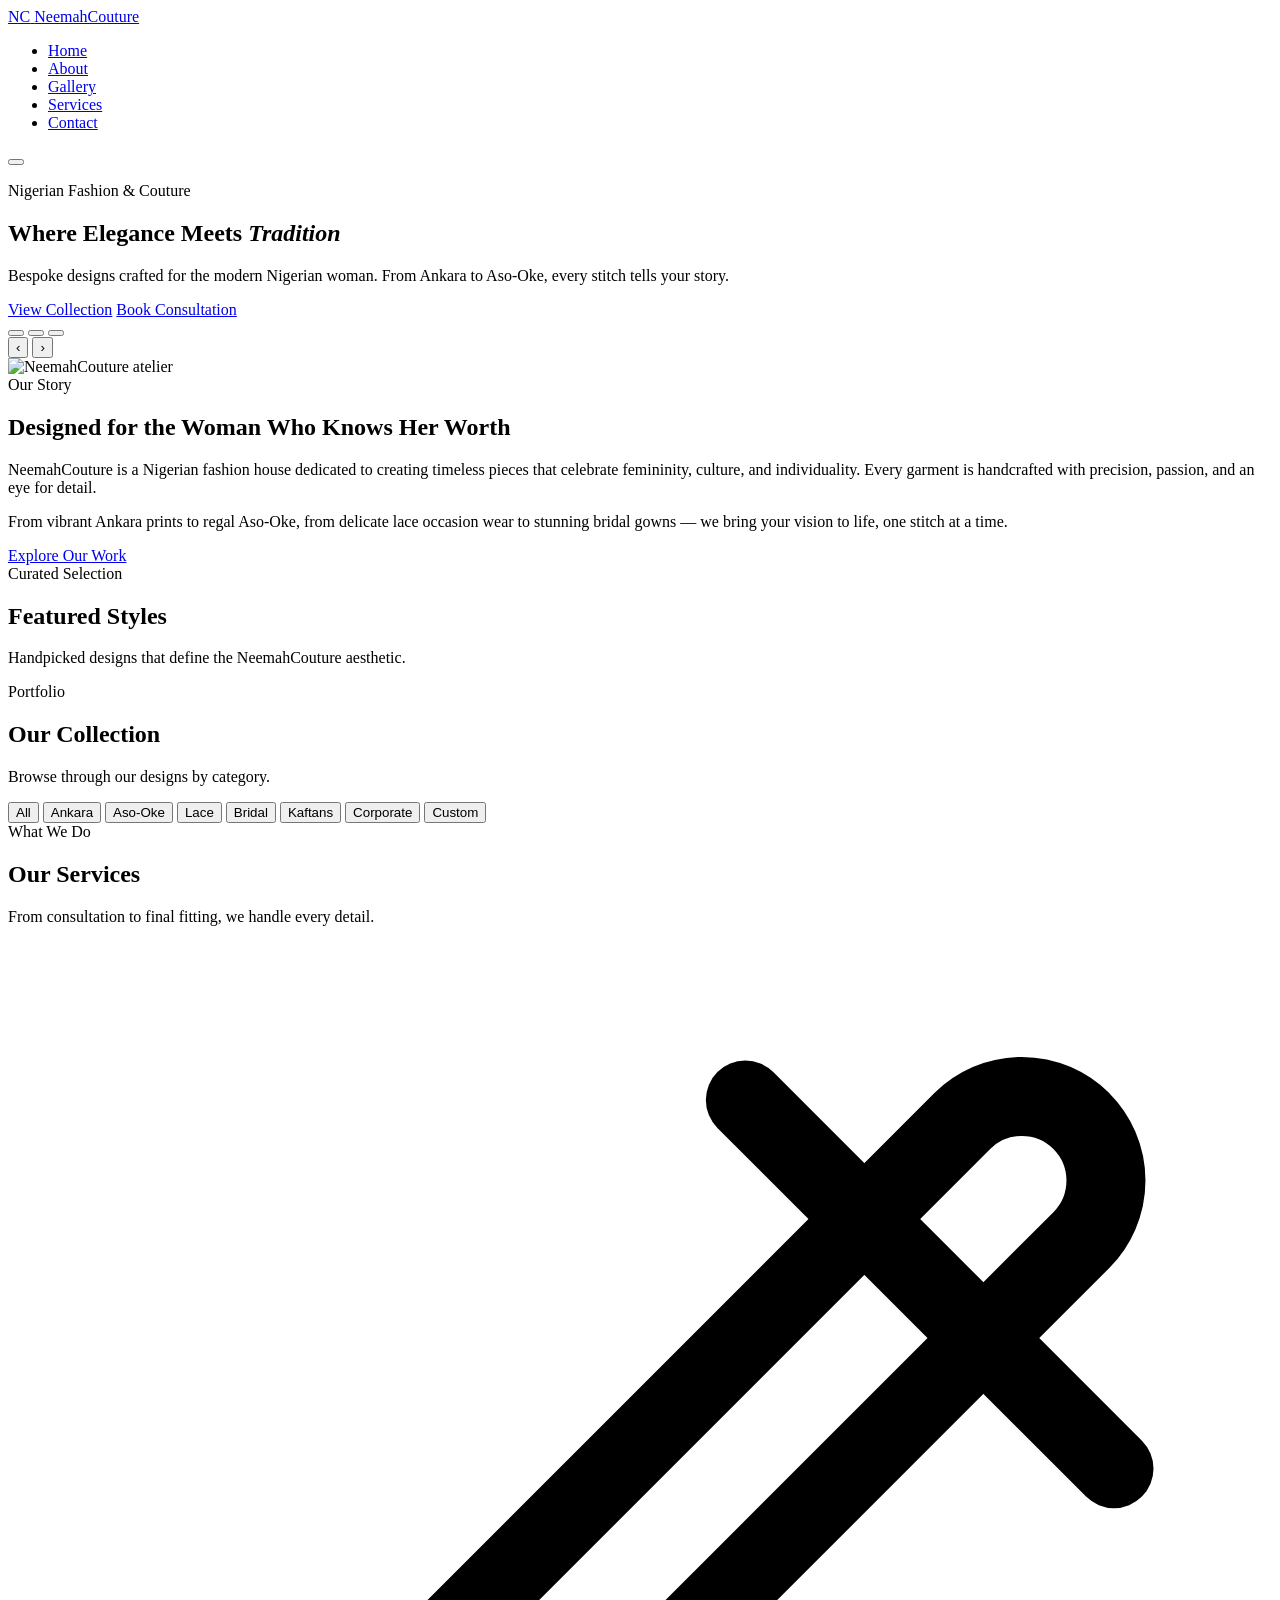
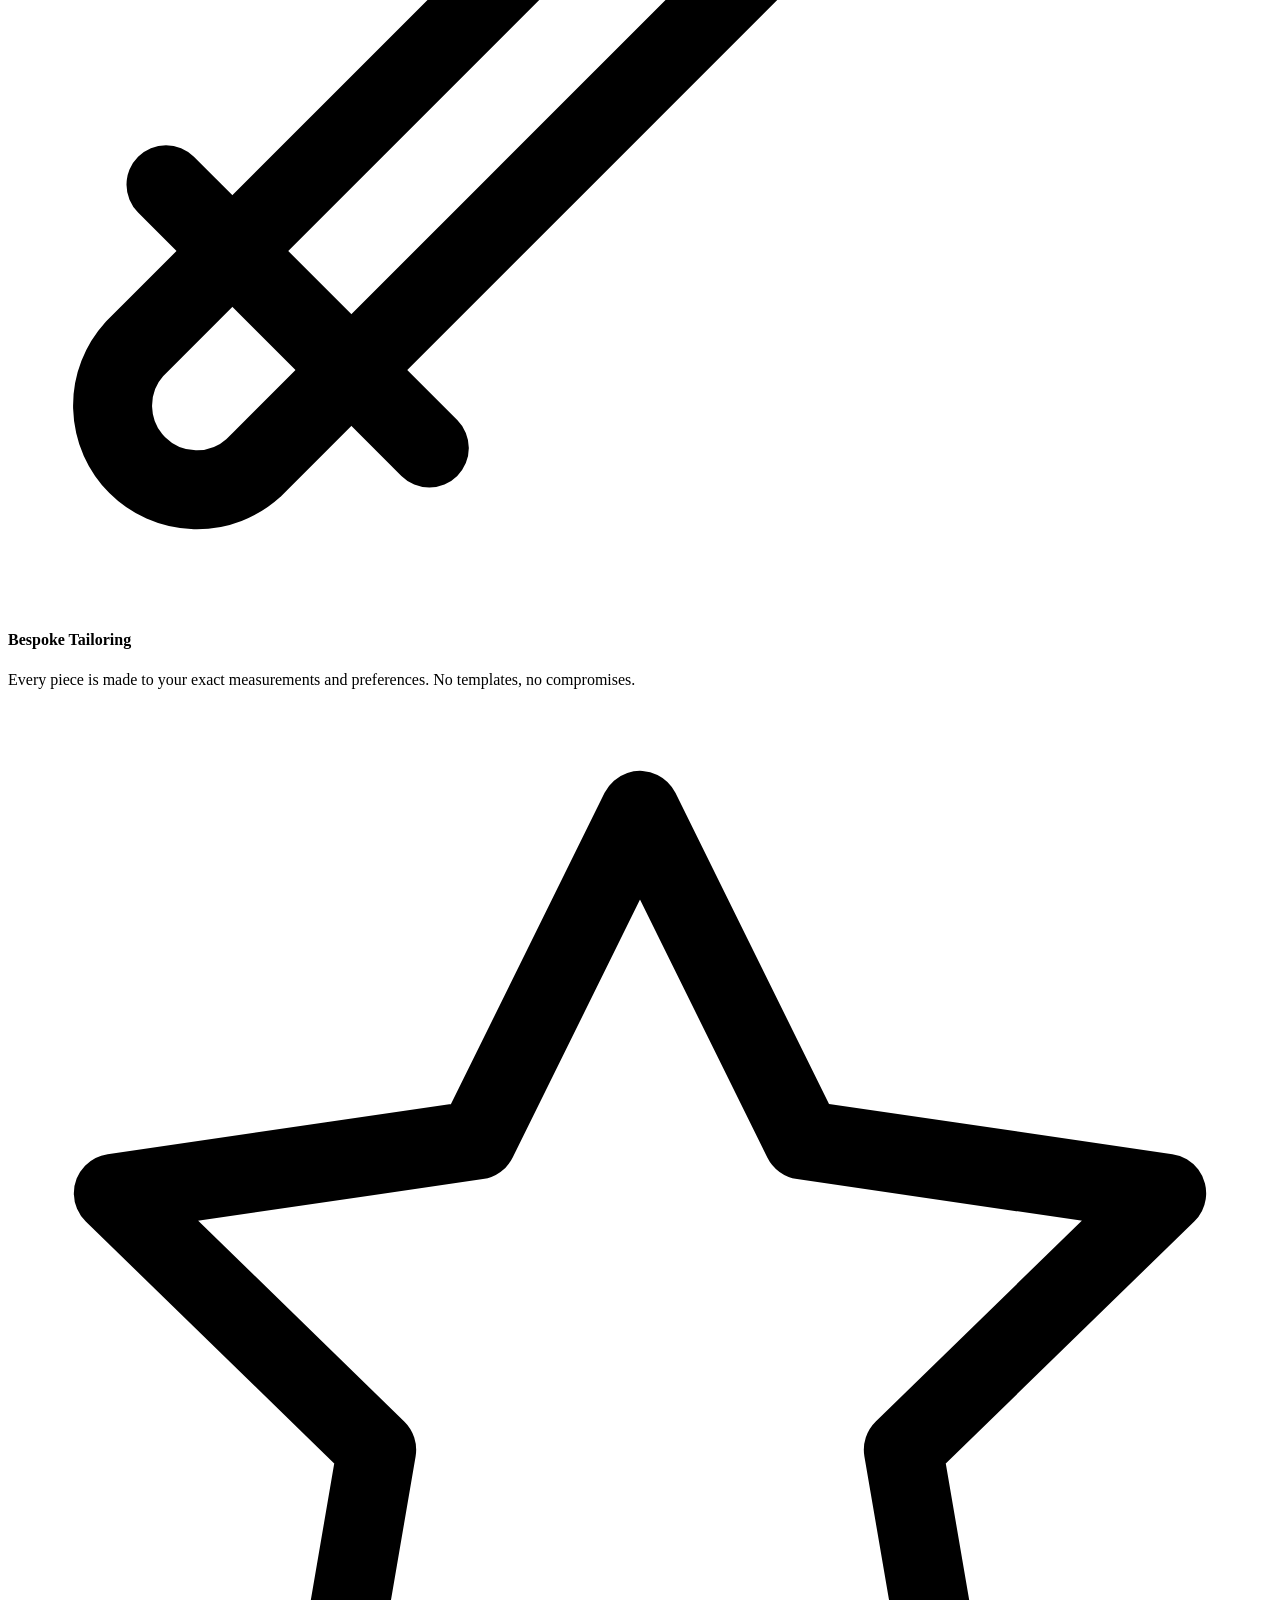
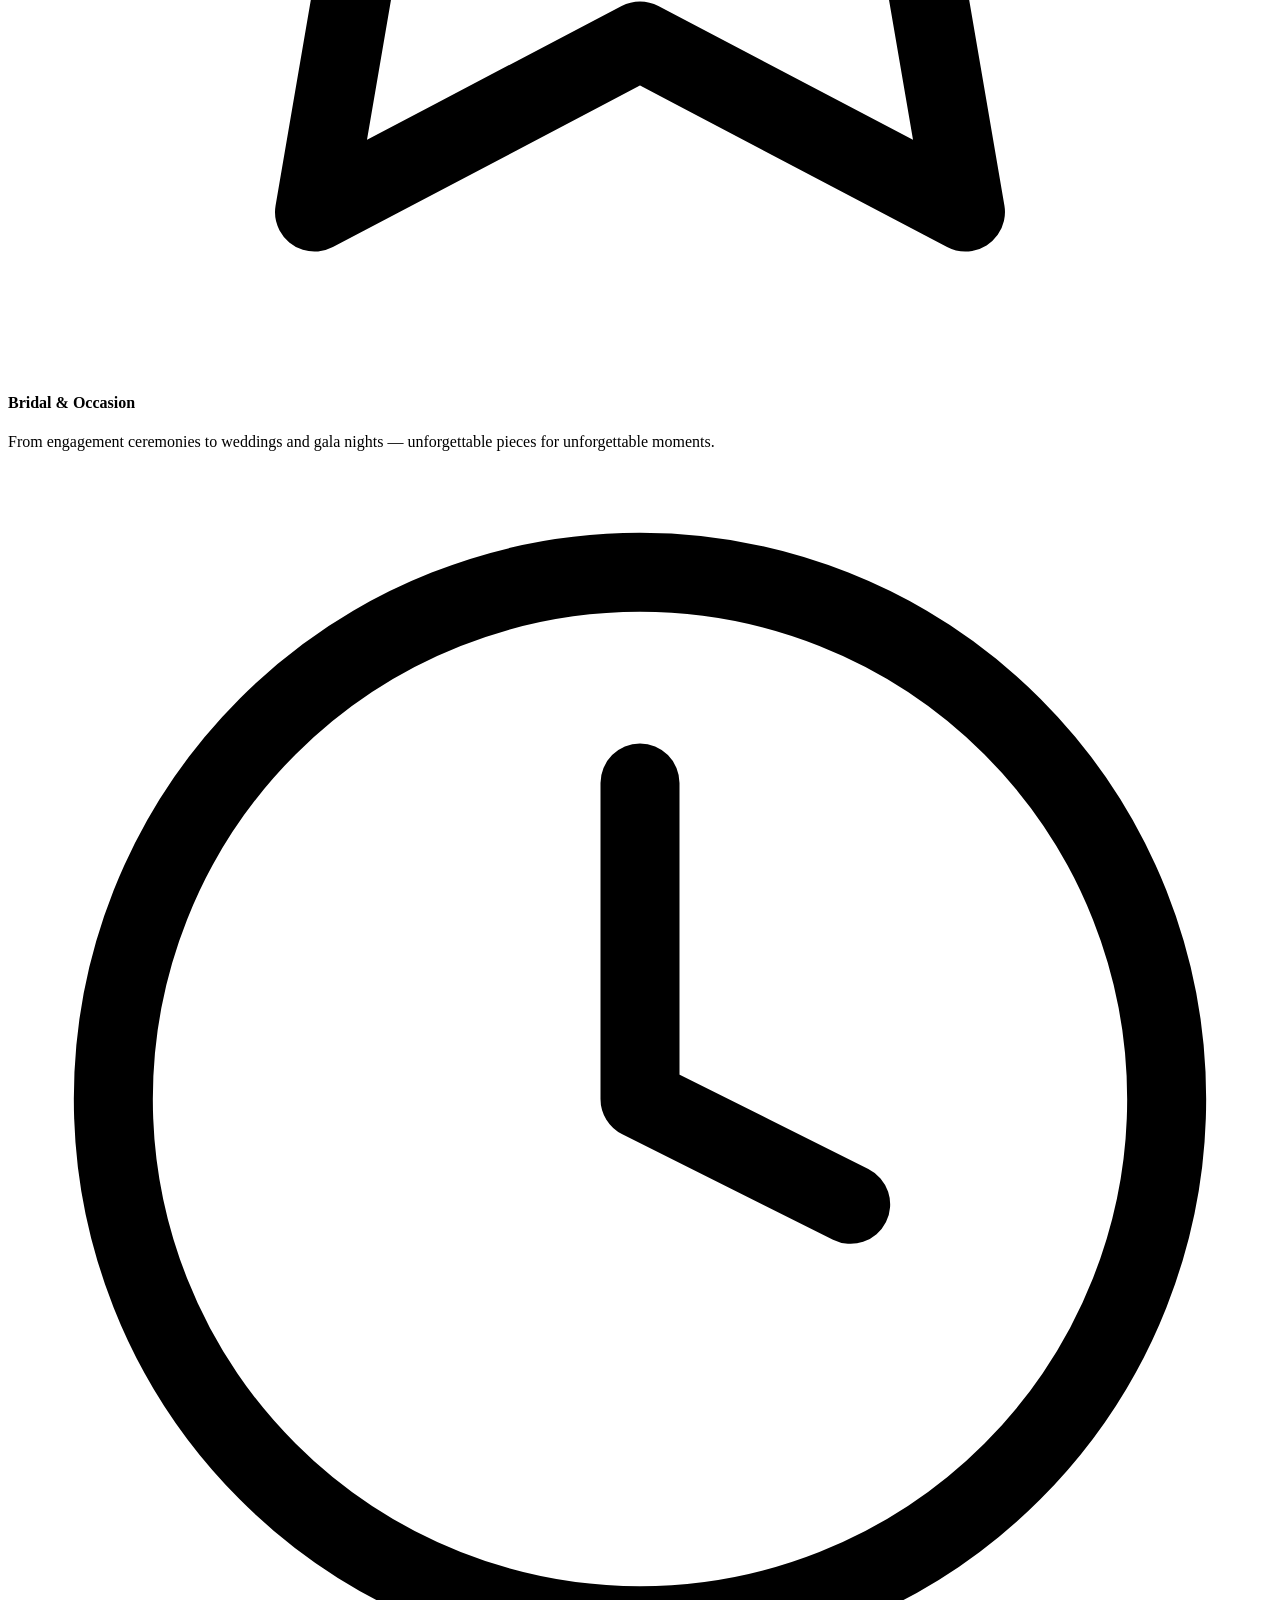
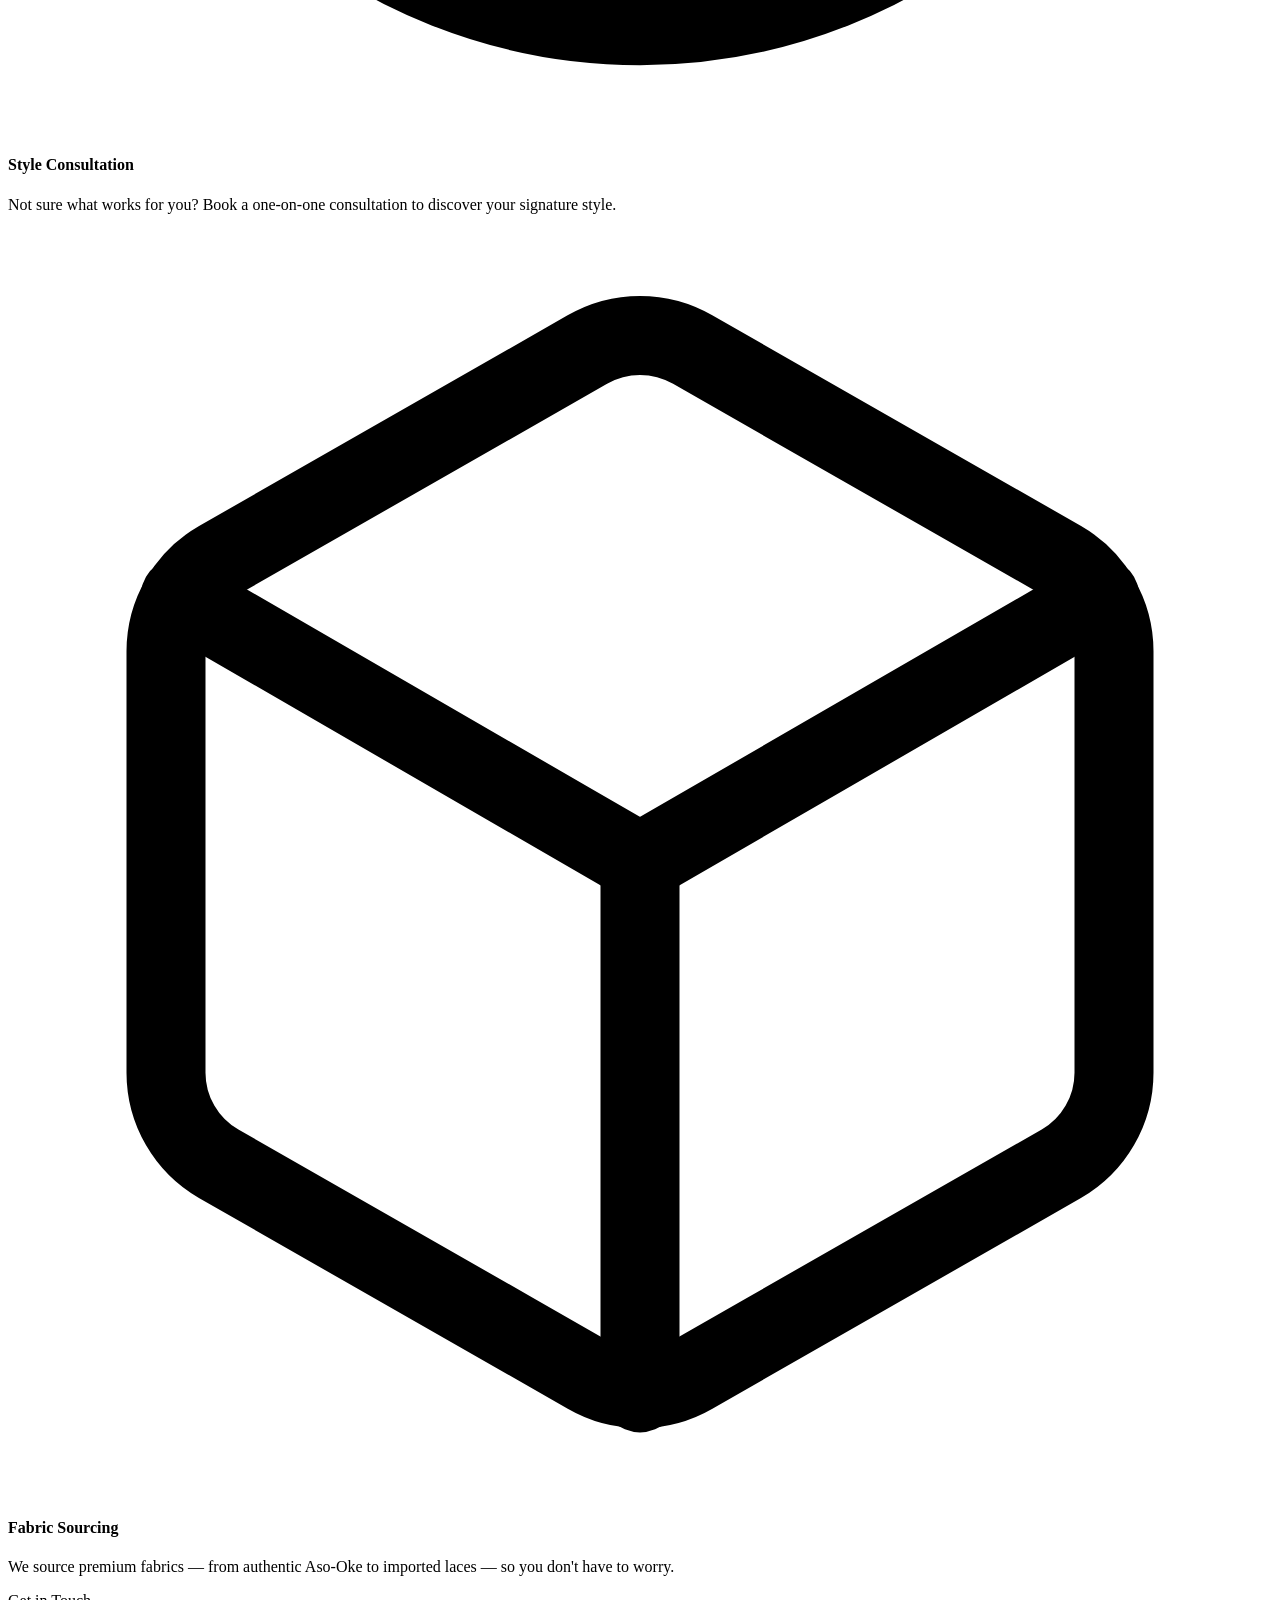
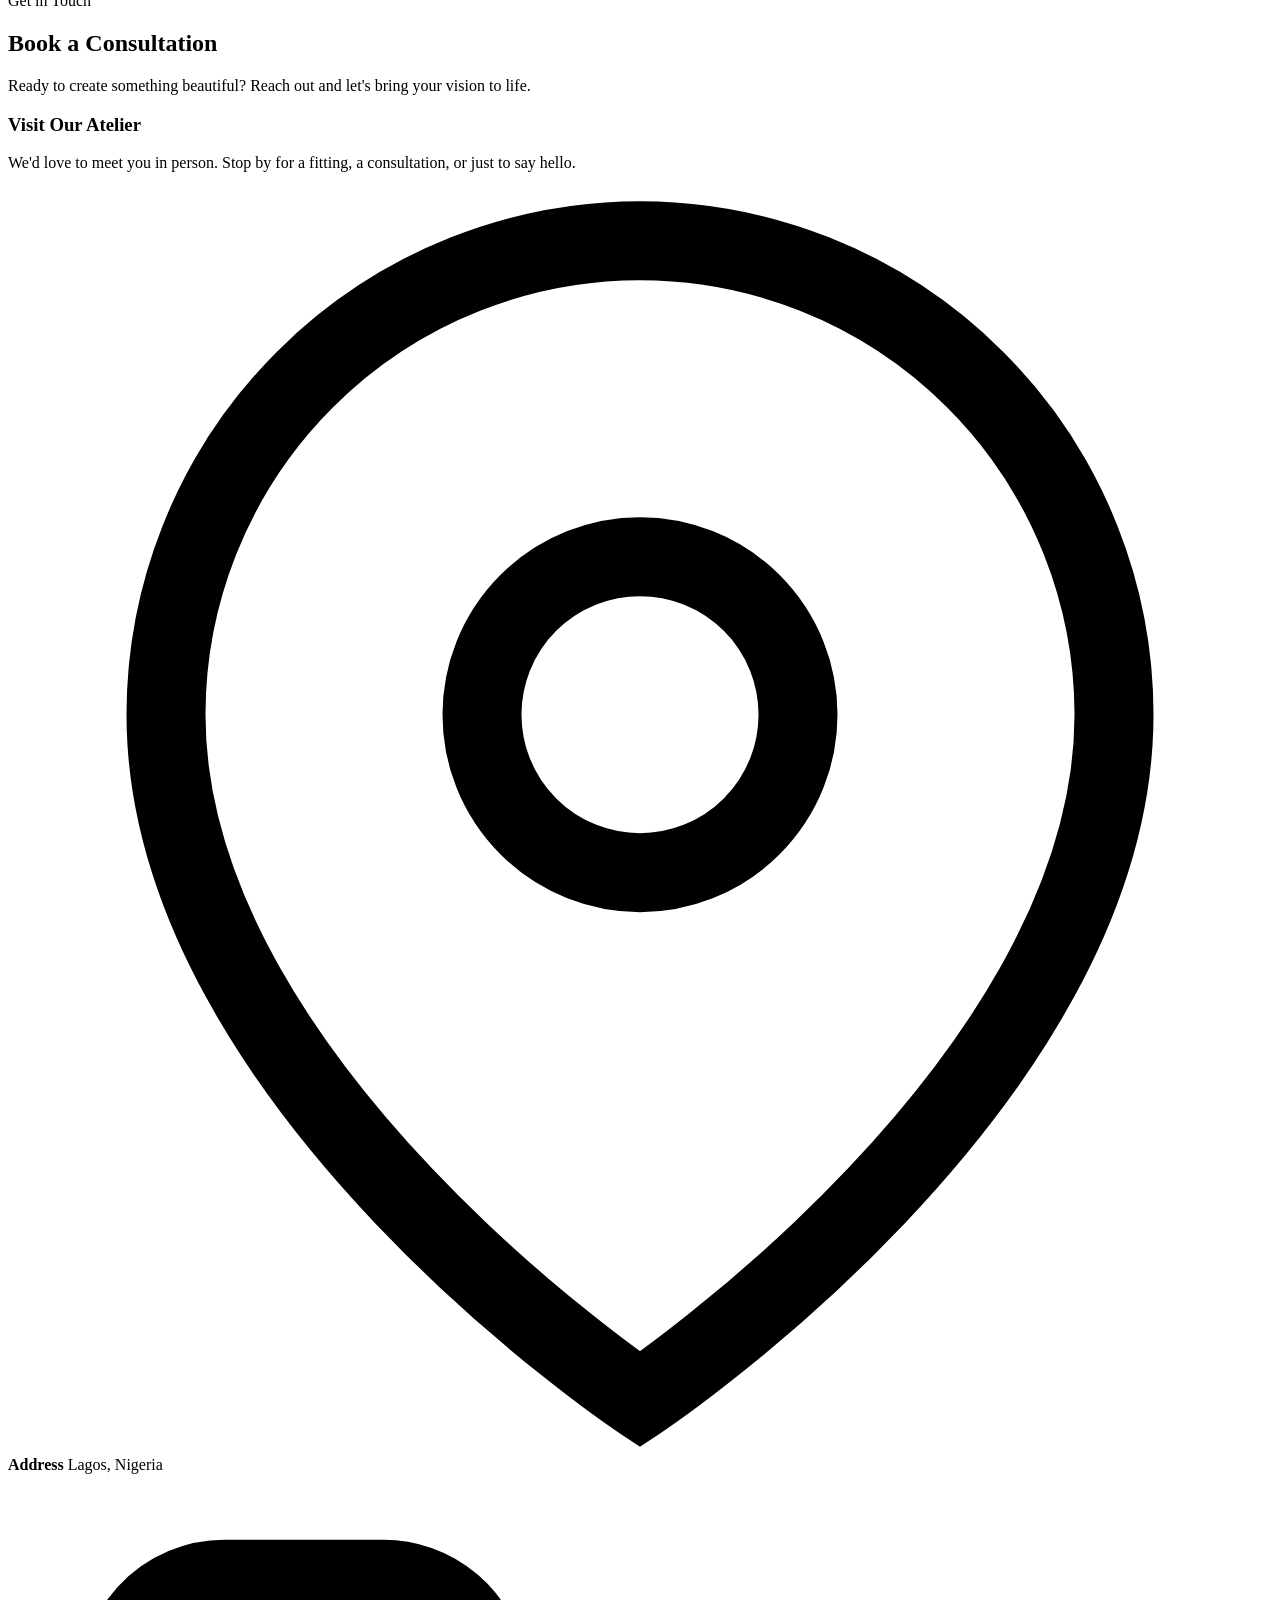
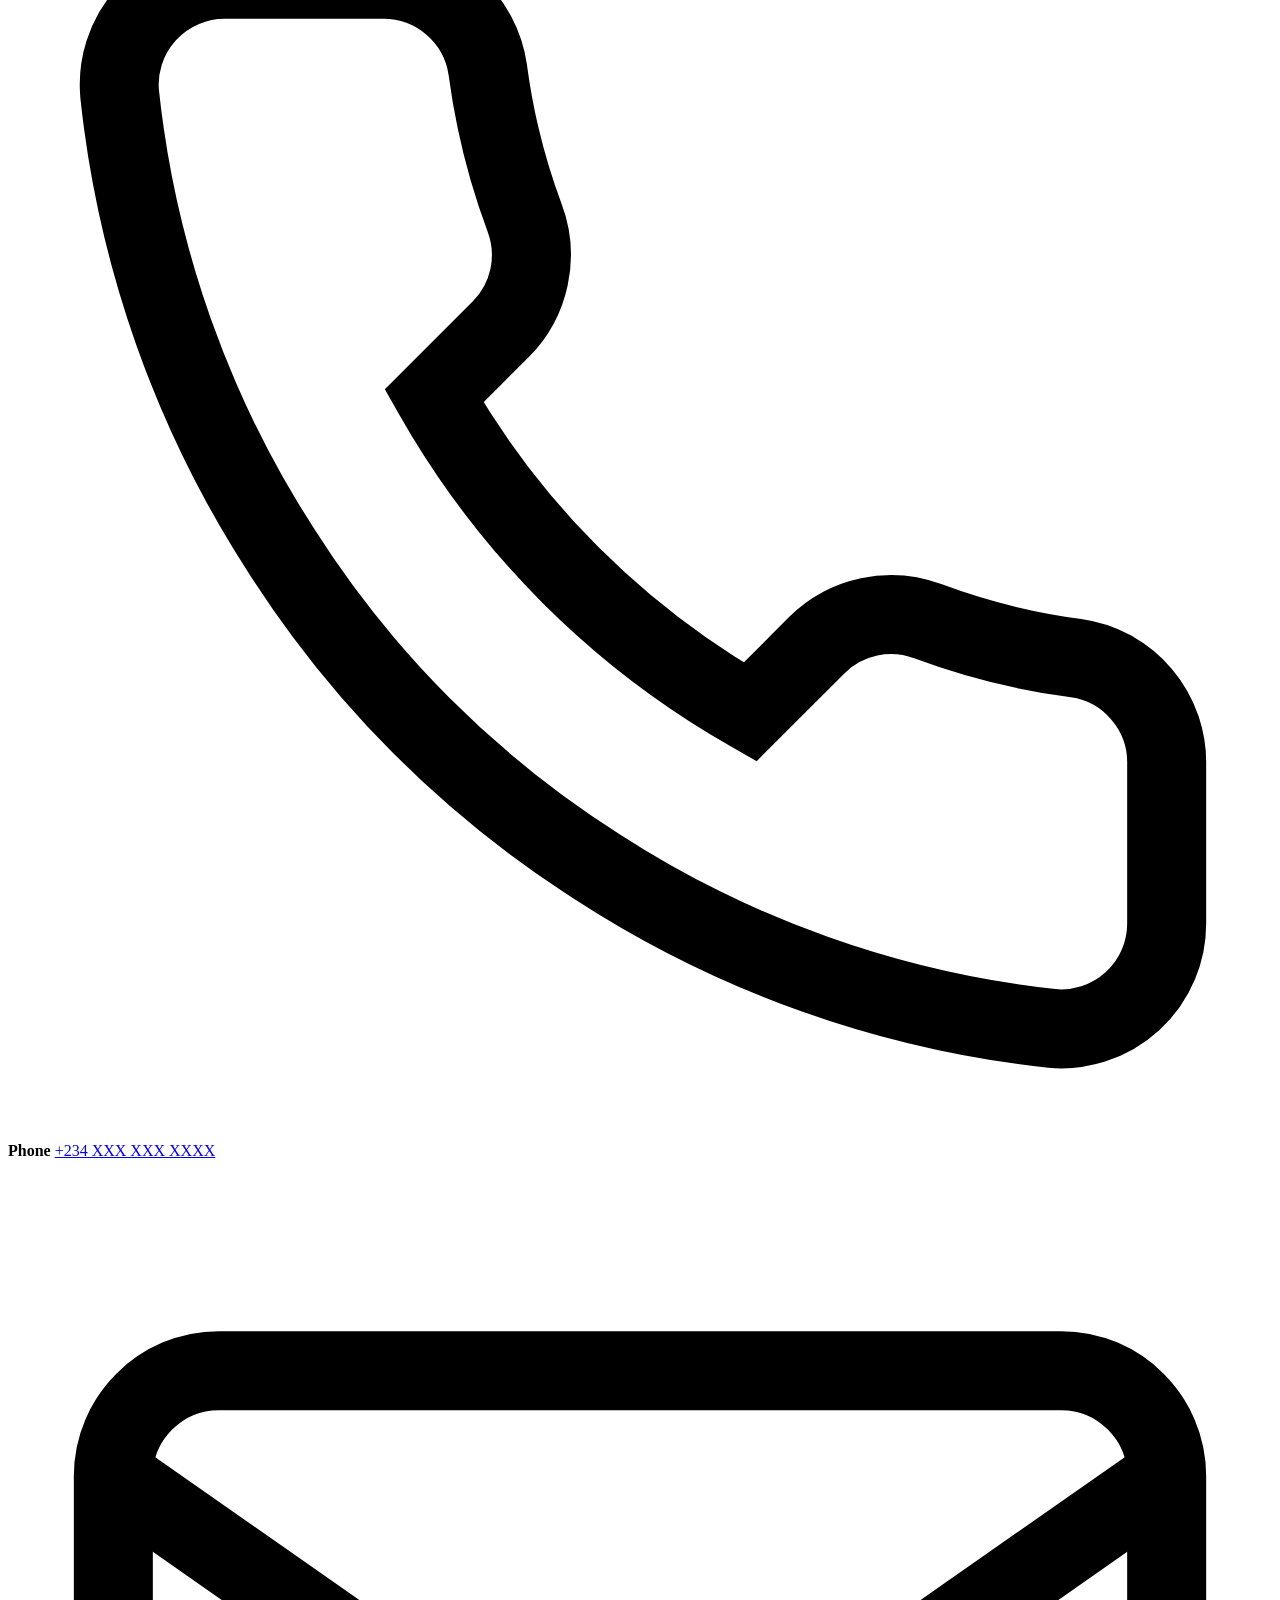
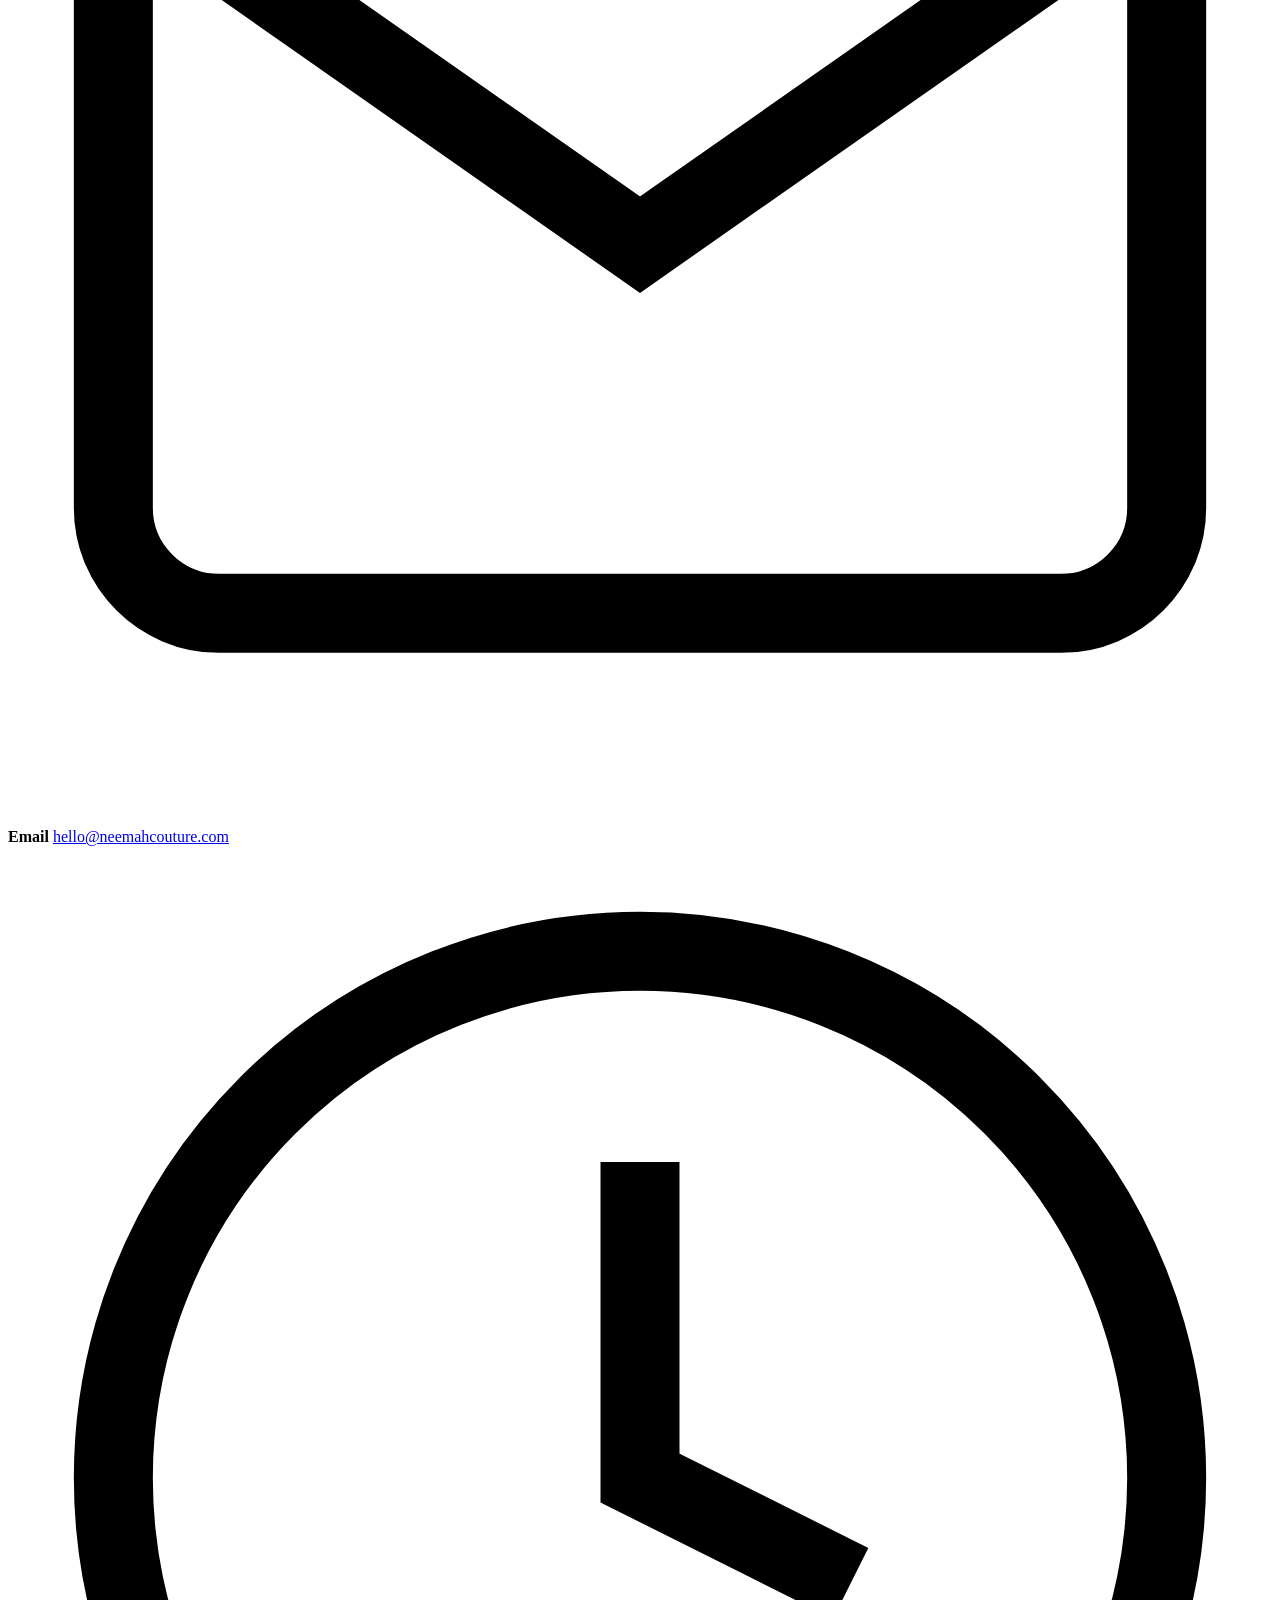
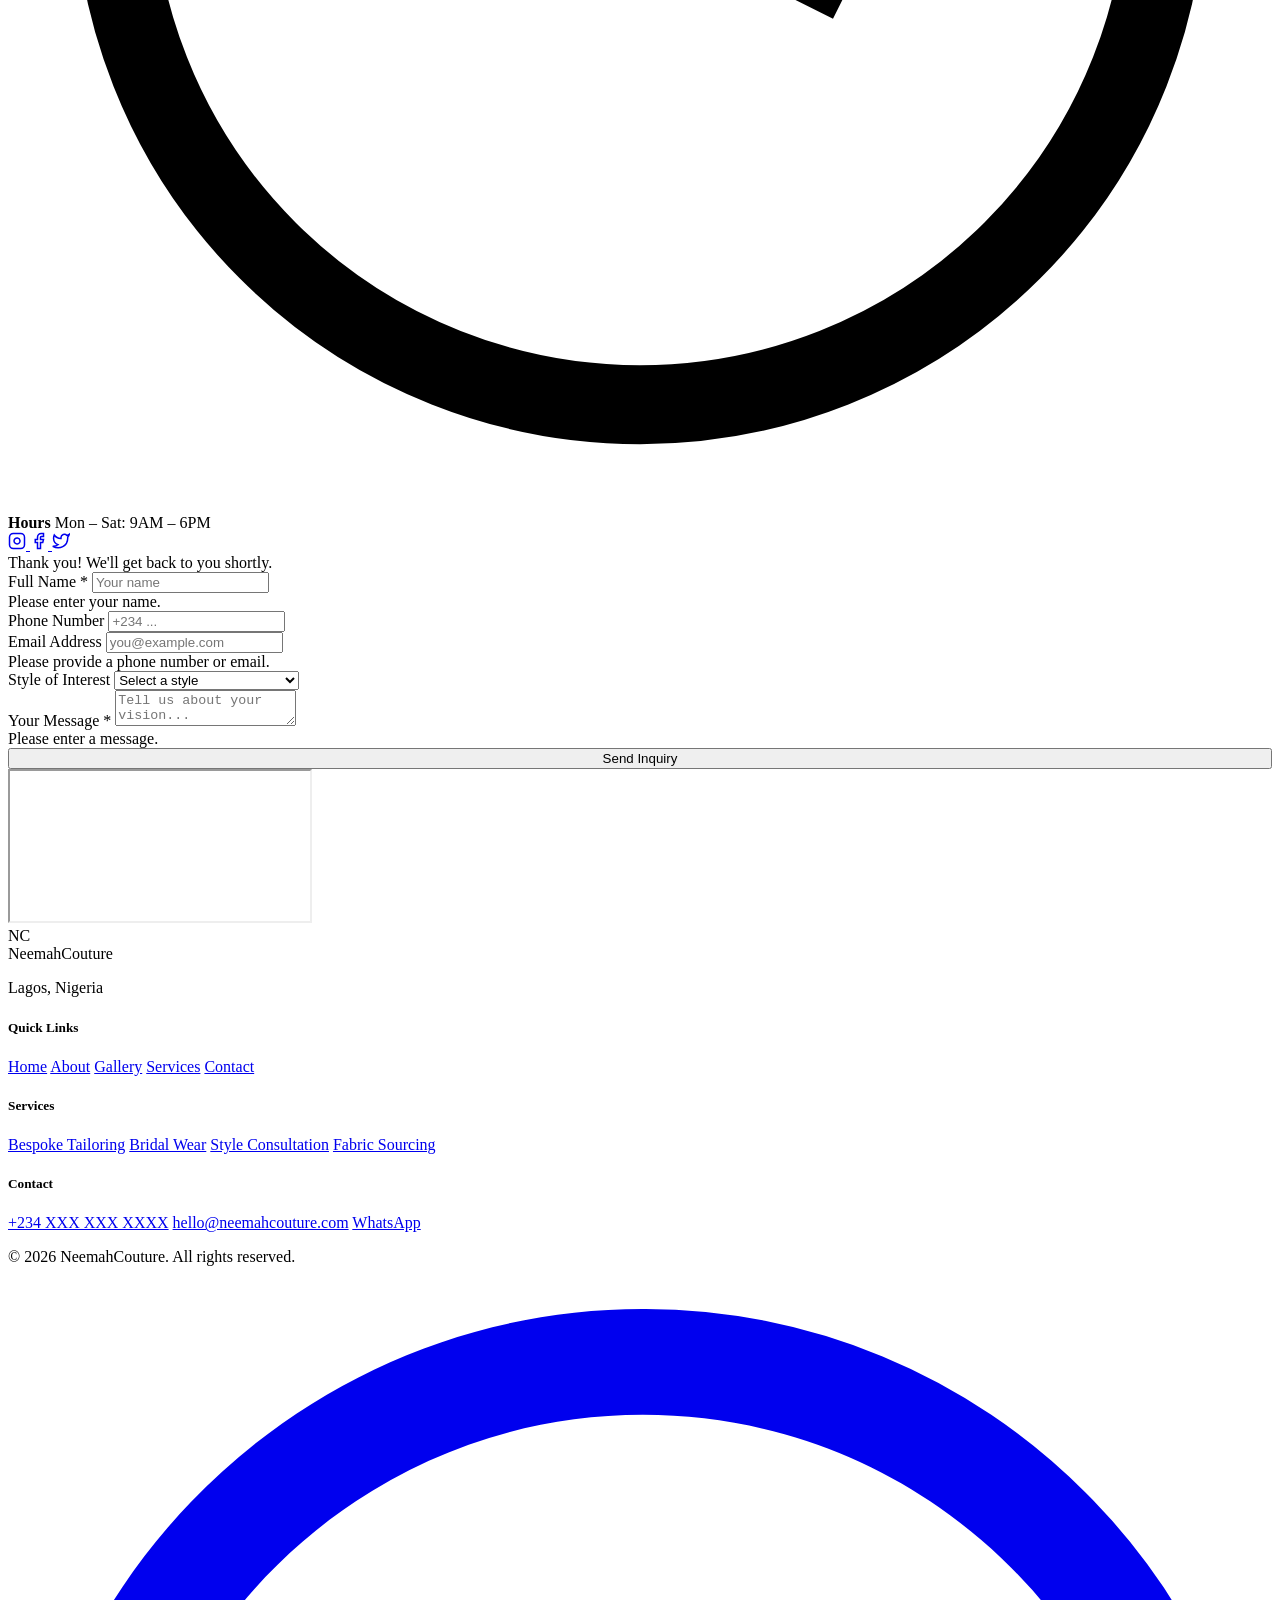
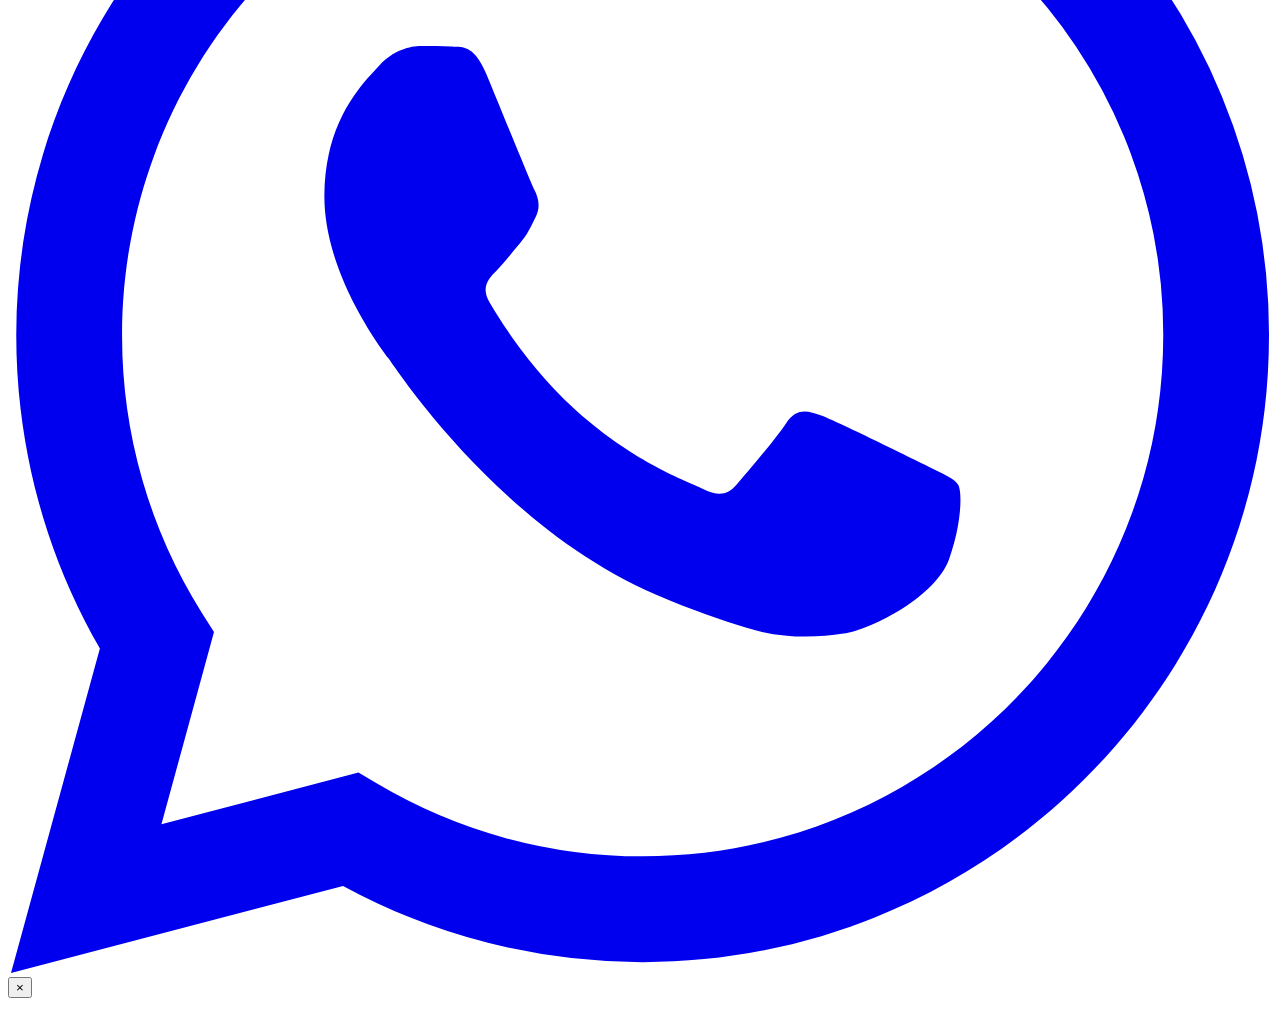
==== index.html @ ff87ff6b "Add files via upload" ====
<!DOCTYPE html>
<html lang="en">
<head>
  <meta charset="UTF-8">
  <meta name="viewport" content="width=device-width, initial-scale=1.0">
  <title>NeemahCouture — Nigerian Fashion & Couture</title>
  <meta name="description" content="NeemahCouture — Custom Nigerian fashion, couture, and bespoke designs for women. Ankara, Aso-Oke, Lace, Bridal, and more.">
  <link rel="stylesheet" href="css/style.css">
  <script src="https://cdn.jsdelivr.net/npm/@supabase/supabase-js@2/dist/umd/supabase.min.js"></script>
  <script src="js/config.js"></script>
  <script src="js/app.js" defer></script>
</head>
<body>

  <!-- Navigation -->
  <nav class="navbar">
    <div class="nav-container">
      <a href="#" class="logo">
        <span class="logo-monogram">NC</span>
        <span class="logo-text">NeemahCouture</span>
      </a>
      <ul class="nav-links">
        <li><a href="#home" class="nav-link active">Home</a></li>
        <li><a href="#about" class="nav-link">About</a></li>
        <li><a href="#gallery" class="nav-link">Gallery</a></li>
        <li><a href="#services" class="nav-link">Services</a></li>
        <li><a href="#contact" class="nav-link">Contact</a></li>
      </ul>
      <button class="hamburger" aria-label="Toggle menu">
        <span></span>
        <span></span>
        <span></span>
      </button>
    </div>
  </nav>

  <!-- Hero Section -->
  <section id="home" class="hero">
    <div class="hero-slides">
      <div class="hero-slide active" style="background-image: url('https://images.unsplash.com/photo-1595777457583-95e059d581b8?w=1920&q=80')"></div>
      <div class="hero-slide" style="background-image: url('https://images.unsplash.com/photo-1558618666-fcd25c85f82e?w=1920&q=80')"></div>
      <div class="hero-slide" style="background-image: url('https://images.unsplash.com/photo-1581044777550-4cfa60707c03?w=1920&q=80')"></div>
    </div>
    <div class="hero-content">
      <p class="hero-subtitle">Nigerian Fashion & Couture</p>
      <h1 class="hero-title">Where Elegance Meets <em>Tradition</em></h1>
      <p class="hero-desc">Bespoke designs crafted for the modern Nigerian woman. From Ankara to Aso-Oke, every stitch tells your story.</p>
      <div class="hero-buttons">
        <a href="#gallery" class="btn btn-primary">View Collection</a>
        <a href="#contact" class="btn btn-outline-light">Book Consultation</a>
      </div>
    </div>
    <div class="hero-dots">
      <button class="hero-dot active" aria-label="Slide 1"></button>
      <button class="hero-dot" aria-label="Slide 2"></button>
      <button class="hero-dot" aria-label="Slide 3"></button>
    </div>
    <div class="hero-arrows">
      <button class="hero-arrow prev" aria-label="Previous slide">&#8249;</button>
      <button class="hero-arrow next" aria-label="Next slide">&#8250;</button>
    </div>
  </section>

  <!-- About Section -->
  <section id="about" class="section">
    <div class="container">
      <div class="about-grid">
        <div class="about-image reveal">
          <img src="https://images.unsplash.com/photo-1558171813-4c088753af8f?w=800&q=80" alt="NeemahCouture atelier">
        </div>
        <div class="about-content reveal">
          <span class="section-label">Our Story</span>
          <h2>Designed for the Woman Who Knows Her Worth</h2>
          <div id="about-text">
            <p>NeemahCouture is a Nigerian fashion house dedicated to creating timeless pieces that celebrate femininity, culture, and individuality. Every garment is handcrafted with precision, passion, and an eye for detail.</p>
            <p>From vibrant Ankara prints to regal Aso-Oke, from delicate lace occasion wear to stunning bridal gowns — we bring your vision to life, one stitch at a time.</p>
          </div>
          <a href="#gallery" class="btn btn-outline">Explore Our Work</a>
        </div>
      </div>
    </div>
  </section>

  <!-- Featured Section -->
  <section class="section" style="background: white;">
    <div class="container">
      <div class="section-header reveal">
        <span class="section-label">Curated Selection</span>
        <h2 class="section-title">Featured Styles</h2>
        <p class="section-subtitle">Handpicked designs that define the NeemahCouture aesthetic.</p>
      </div>
      <div id="featured-grid" class="gallery-grid">
        <!-- Populated by JS -->
      </div>
    </div>
  </section>

  <!-- Gallery Section -->
  <section id="gallery" class="section">
    <div class="container">
      <div class="section-header reveal">
        <span class="section-label">Portfolio</span>
        <h2 class="section-title">Our Collection</h2>
        <p class="section-subtitle">Browse through our designs by category.</p>
      </div>
      <div class="gallery-filters reveal">
        <button class="filter-btn active" data-filter="All">All</button>
        <button class="filter-btn" data-filter="Ankara">Ankara</button>
        <button class="filter-btn" data-filter="Aso-Oke">Aso-Oke</button>
        <button class="filter-btn" data-filter="Lace & Occasion Wear">Lace</button>
        <button class="filter-btn" data-filter="Bridal">Bridal</button>
        <button class="filter-btn" data-filter="Kaftans">Kaftans</button>
        <button class="filter-btn" data-filter="Corporate/Native Wear">Corporate</button>
        <button class="filter-btn" data-filter="Custom/Made-to-Measure">Custom</button>
      </div>
      <div id="gallery-grid" class="gallery-grid">
        <!-- Populated by JS from Supabase -->
      </div>
    </div>
  </section>

  <!-- Services Section -->
  <section id="services" class="section" style="background: white;">
    <div class="container">
      <div class="section-header reveal">
        <span class="section-label">What We Do</span>
        <h2 class="section-title">Our Services</h2>
        <p class="section-subtitle">From consultation to final fitting, we handle every detail.</p>
      </div>
      <div class="services-grid">
        <div class="service-card reveal">
          <div class="service-icon">
            <svg viewBox="0 0 24 24" fill="none" stroke="currentColor" stroke-width="1.5" stroke-linecap="round" stroke-linejoin="round"><path d="M20.38 3.4a1.6 1.6 0 00-2.26 0L2.4 19.12a1.6 1.6 0 002.26 2.26L20.38 5.66a1.6 1.6 0 000-2.26z"/><path d="M14 3l7 7"/><path d="M8 21l-5-5"/></svg>
          </div>
          <h4>Bespoke Tailoring</h4>
          <p>Every piece is made to your exact measurements and preferences. No templates, no compromises.</p>
        </div>
        <div class="service-card reveal">
          <div class="service-icon">
            <svg viewBox="0 0 24 24" fill="none" stroke="currentColor" stroke-width="1.5" stroke-linecap="round" stroke-linejoin="round"><path d="M12 2l3.09 6.26L22 9.27l-5 4.87 1.18 6.88L12 17.77l-6.18 3.25L7 14.14 2 9.27l6.91-1.01L12 2z"/></svg>
          </div>
          <h4>Bridal & Occasion</h4>
          <p>From engagement ceremonies to weddings and gala nights — unforgettable pieces for unforgettable moments.</p>
        </div>
        <div class="service-card reveal">
          <div class="service-icon">
            <svg viewBox="0 0 24 24" fill="none" stroke="currentColor" stroke-width="1.5" stroke-linecap="round" stroke-linejoin="round"><circle cx="12" cy="12" r="10"/><path d="M12 6v6l4 2"/></svg>
          </div>
          <h4>Style Consultation</h4>
          <p>Not sure what works for you? Book a one-on-one consultation to discover your signature style.</p>
        </div>
        <div class="service-card reveal">
          <div class="service-icon">
            <svg viewBox="0 0 24 24" fill="none" stroke="currentColor" stroke-width="1.5" stroke-linecap="round" stroke-linejoin="round"><path d="M21 16V8a2 2 0 00-1-1.73l-7-4a2 2 0 00-2 0l-7 4A2 2 0 003 8v8a2 2 0 001 1.73l7 4a2 2 0 002 0l7-4A2 2 0 0021 16z"/><polyline points="3.27 6.96 12 12.01 20.73 6.96"/><line x1="12" y1="22.08" x2="12" y2="12"/></svg>
          </div>
          <h4>Fabric Sourcing</h4>
          <p>We source premium fabrics — from authentic Aso-Oke to imported laces — so you don't have to worry.</p>
        </div>
      </div>
    </div>
  </section>

  <!-- Contact Section -->
  <section id="contact" class="section">
    <div class="container-narrow">
      <div class="section-header reveal">
        <span class="section-label">Get in Touch</span>
        <h2 class="section-title">Book a Consultation</h2>
        <p class="section-subtitle">Ready to create something beautiful? Reach out and let's bring your vision to life.</p>
      </div>
      <div class="contact-grid">
        <div class="contact-info reveal">
          <h3>Visit Our Atelier</h3>
          <p>We'd love to meet you in person. Stop by for a fitting, a consultation, or just to say hello.</p>

          <div class="contact-detail">
            <svg viewBox="0 0 24 24" fill="none" stroke="currentColor" stroke-width="1.5"><path d="M21 10c0 7-9 13-9 13s-9-6-9-13a9 9 0 0118 0z"/><circle cx="12" cy="10" r="3"/></svg>
            <div>
              <strong>Address</strong>
              <span id="biz-address">Lagos, Nigeria</span>
            </div>
          </div>

          <div class="contact-detail">
            <svg viewBox="0 0 24 24" fill="none" stroke="currentColor" stroke-width="1.5"><path d="M22 16.92v3a2 2 0 01-2.18 2 19.79 19.79 0 01-8.63-3.07 19.5 19.5 0 01-6-6 19.79 19.79 0 01-3.07-8.67A2 2 0 014.11 2h3a2 2 0 012 1.72c.127.96.361 1.903.7 2.81a2 2 0 01-.45 2.11L8.09 9.91a16 16 0 006 6l1.27-1.27a2 2 0 012.11-.45c.907.339 1.85.573 2.81.7A2 2 0 0122 16.92z"/></svg>
            <div>
              <strong>Phone</strong>
              <a href="tel:" id="biz-phone">+234 XXX XXX XXXX</a>
            </div>
          </div>

          <div class="contact-detail">
            <svg viewBox="0 0 24 24" fill="none" stroke="currentColor" stroke-width="1.5"><path d="M4 4h16c1.1 0 2 .9 2 2v12c0 1.1-.9 2-2 2H4c-1.1 0-2-.9-2-2V6c0-1.1.9-2 2-2z"/><polyline points="22,6 12,13 2,6"/></svg>
            <div>
              <strong>Email</strong>
              <a href="mailto:" id="biz-email">hello@neemahcouture.com</a>
            </div>
          </div>

          <div class="contact-detail">
            <svg viewBox="0 0 24 24" fill="none" stroke="currentColor" stroke-width="1.5"><circle cx="12" cy="12" r="10"/><polyline points="12 6 12 12 16 14"/></svg>
            <div>
              <strong>Hours</strong>
              <span id="biz-hours">Mon – Sat: 9AM – 6PM</span>
            </div>
          </div>

          <div class="social-links">
            <a href="#" id="biz-instagram" aria-label="Instagram" target="_blank">
              <svg width="18" height="18" viewBox="0 0 24 24" fill="none" stroke="currentColor" stroke-width="2"><rect x="2" y="2" width="20" height="20" rx="5"/><path d="M16 11.37A4 4 0 1112.63 8 4 4 0 0116 11.37z"/><line x1="17.5" y1="6.5" x2="17.51" y2="6.5"/></svg>
            </a>
            <a href="#" id="biz-facebook" aria-label="Facebook" target="_blank">
              <svg width="18" height="18" viewBox="0 0 24 24" fill="none" stroke="currentColor" stroke-width="2"><path d="M18 2h-3a5 5 0 00-5 5v3H7v4h3v8h4v-8h3l1-4h-4V7a1 1 0 011-1h3z"/></svg>
            </a>
            <a href="#" id="biz-twitter" aria-label="Twitter" target="_blank">
              <svg width="18" height="18" viewBox="0 0 24 24" fill="none" stroke="currentColor" stroke-width="2"><path d="M23 3a10.9 10.9 0 01-3.14 1.53 4.48 4.48 0 00-7.86 3v1A10.66 10.66 0 013 4s-4 9 5 13a11.64 11.64 0 01-7 2c9 5 20 0 20-11.5a4.5 4.5 0 00-.08-.83A7.72 7.72 0 0023 3z"/></svg>
            </a>
          </div>
        </div>

        <div class="contact-form reveal">
          <div class="form-success">Thank you! We'll get back to you shortly.</div>
          <form id="contact-form">
            <div class="form-group">
              <label for="contact-name">Full Name *</label>
              <input type="text" id="contact-name" placeholder="Your name">
              <div class="form-error" id="error-name">Please enter your name.</div>
            </div>
            <div class="form-group">
              <label for="contact-phone">Phone Number</label>
              <input type="tel" id="contact-phone" placeholder="+234 ...">
            </div>
            <div class="form-group">
              <label for="contact-email">Email Address</label>
              <input type="email" id="contact-email" placeholder="you@example.com">
              <div class="form-error" id="error-contact">Please provide a phone number or email.</div>
            </div>
            <div class="form-group">
              <label for="contact-style">Style of Interest</label>
              <select id="contact-style">
                <option value="">Select a style</option>
                <option value="Ankara">Ankara</option>
                <option value="Aso-Oke">Aso-Oke</option>
                <option value="Lace & Occasion Wear">Lace & Occasion Wear</option>
                <option value="Bridal">Bridal</option>
                <option value="Kaftans">Kaftans</option>
                <option value="Corporate/Native Wear">Corporate/Native Wear</option>
                <option value="Custom/Made-to-Measure">Custom / Made-to-Measure</option>
              </select>
            </div>
            <div class="form-group">
              <label for="contact-message">Your Message *</label>
              <textarea id="contact-message" placeholder="Tell us about your vision..."></textarea>
              <div class="form-error" id="error-message">Please enter a message.</div>
            </div>
            <button type="submit" class="btn btn-primary" style="width:100%;">Send Inquiry</button>
          </form>
        </div>
      </div>

      <div class="map-container reveal">
        <iframe src="https://www.google.com/maps/embed?pb=!1m18!1m12!1m3!1d253682.45932584812!2d3.1191428!3d6.5483768!2m3!1f0!2f0!3f0!3m2!1i1024!2i768!4f13.1!3m3!1m2!1s0x103b8b2ae68280c1%3A0xdc9e87a367c3d9cb!2sLagos%2C%20Nigeria!5e0!3m2!1sen!2sus!4v1700000000000!5m2!1sen!2sus" allowfullscreen="" loading="lazy" referrerpolicy="no-referrer-when-downgrade"></iframe>
      </div>
    </div>
  </section>

  <!-- Footer -->
  <footer class="footer">
    <div class="container">
      <div class="footer-grid">
        <div class="footer-brand">
          <div class="logo-monogram">NC</div>
          <div class="logo-text">NeemahCouture</div>
          <p id="footer-address">Lagos, Nigeria</p>
        </div>
        <div class="footer-col">
          <h5>Quick Links</h5>
          <a href="#home">Home</a>
          <a href="#about">About</a>
          <a href="#gallery">Gallery</a>
          <a href="#services">Services</a>
          <a href="#contact">Contact</a>
        </div>
        <div class="footer-col">
          <h5>Services</h5>
          <a href="#services">Bespoke Tailoring</a>
          <a href="#services">Bridal Wear</a>
          <a href="#services">Style Consultation</a>
          <a href="#services">Fabric Sourcing</a>
        </div>
        <div class="footer-col">
          <h5>Contact</h5>
          <a href="tel:" id="footer-phone">+234 XXX XXX XXXX</a>
          <a href="mailto:" id="footer-email">hello@neemahcouture.com</a>
          <a href="https://wa.me/" id="footer-whatsapp">WhatsApp</a>
        </div>
      </div>
      <div class="footer-bottom">
        <p>&copy; 2026 NeemahCouture. All rights reserved.</p>
        <p style="font-size:0.75rem;color:rgba(255,255,255,0.3);"><a href="admin.html" style="color:rgba(255,255,255,0.3);">Admin</a></p>
      </div>
    </div>
  </footer>

  <!-- WhatsApp Float -->
  <a href="https://wa.me/" class="whatsapp-float" id="whatsapp-float" target="_blank" aria-label="Chat on WhatsApp">
    <svg viewBox="0 0 24 24" fill="currentColor"><path d="M17.472 14.382c-.297-.149-1.758-.867-2.03-.967-.273-.099-.471-.148-.67.15-.197.297-.767.966-.94 1.164-.173.199-.347.223-.644.075-.297-.15-1.255-.463-2.39-1.475-.883-.788-1.48-1.761-1.653-2.059-.173-.297-.018-.458.13-.606.134-.133.298-.347.446-.52.149-.174.198-.298.298-.497.099-.198.05-.371-.025-.52-.075-.149-.669-1.612-.916-2.207-.242-.579-.487-.5-.669-.51-.173-.008-.371-.01-.57-.01-.198 0-.52.074-.792.372-.272.297-1.04 1.016-1.04 2.479 0 1.462 1.065 2.875 1.213 3.074.149.198 2.096 3.2 5.077 4.487.709.306 1.262.489 1.694.625.712.227 1.36.195 1.871.118.571-.085 1.758-.719 2.006-1.413.248-.694.248-1.289.173-1.413-.074-.124-.272-.198-.57-.347m-5.421 7.403h-.004a9.87 9.87 0 01-5.031-1.378l-.361-.214-3.741.982.998-3.648-.235-.374a9.86 9.86 0 01-1.51-5.26c.001-5.45 4.436-9.884 9.888-9.884 2.64 0 5.122 1.03 6.988 2.898a9.825 9.825 0 012.893 6.994c-.003 5.45-4.437 9.884-9.885 9.884m8.413-18.297A11.815 11.815 0 0012.05 0C5.495 0 .16 5.335.157 11.892c0 2.096.547 4.142 1.588 5.945L.057 24l6.305-1.654a11.882 11.882 0 005.683 1.448h.005c6.554 0 11.89-5.335 11.893-11.893a11.821 11.821 0 00-3.48-8.413z"/></svg>
  </a>

  <!-- Lightbox -->
  <div class="lightbox" id="lightbox">
    <div class="lightbox-content">
      <button class="lightbox-close" id="lightbox-close">&times;</button>
      <img src="" alt="" class="lightbox-img" id="lightbox-img">
      <div class="lightbox-info">
        <h3 id="lightbox-title"></h3>
        <p id="lightbox-desc"></p>
      </div>
    </div>
  </div>

</body>
</html>
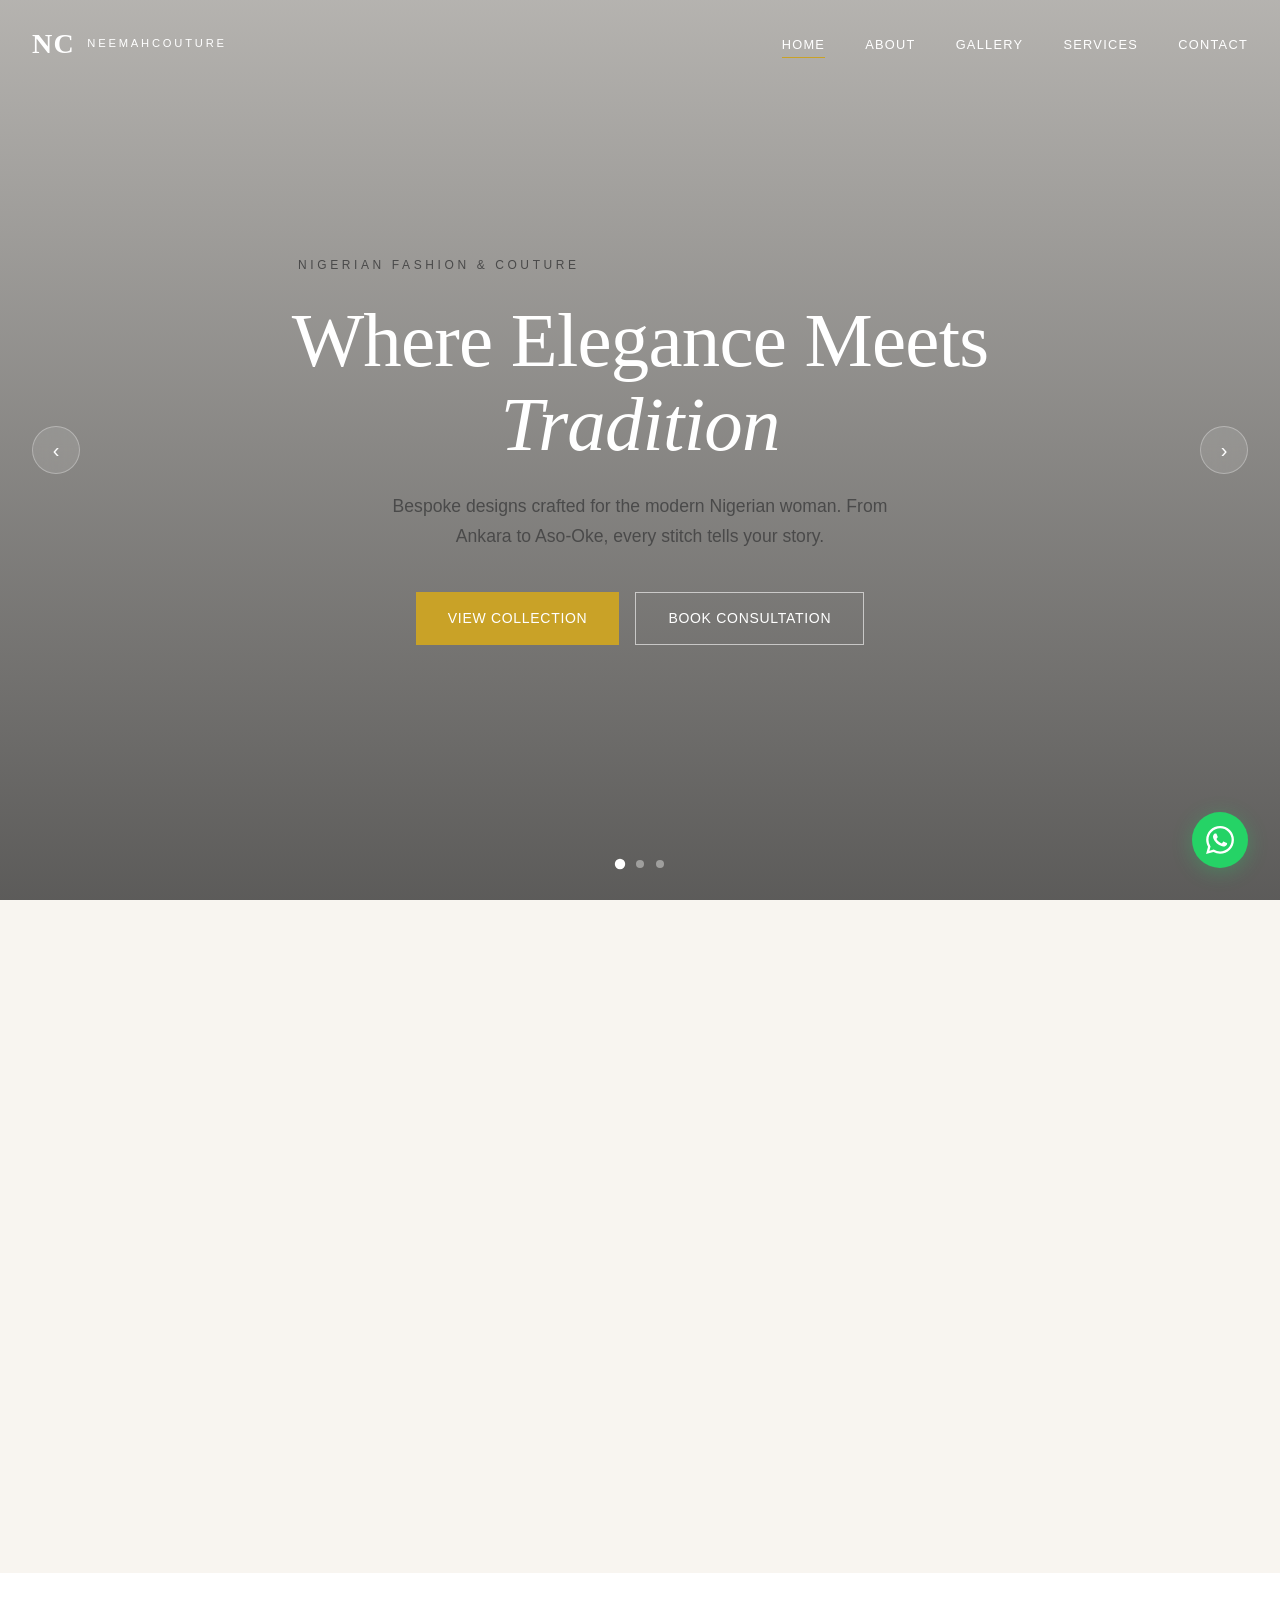
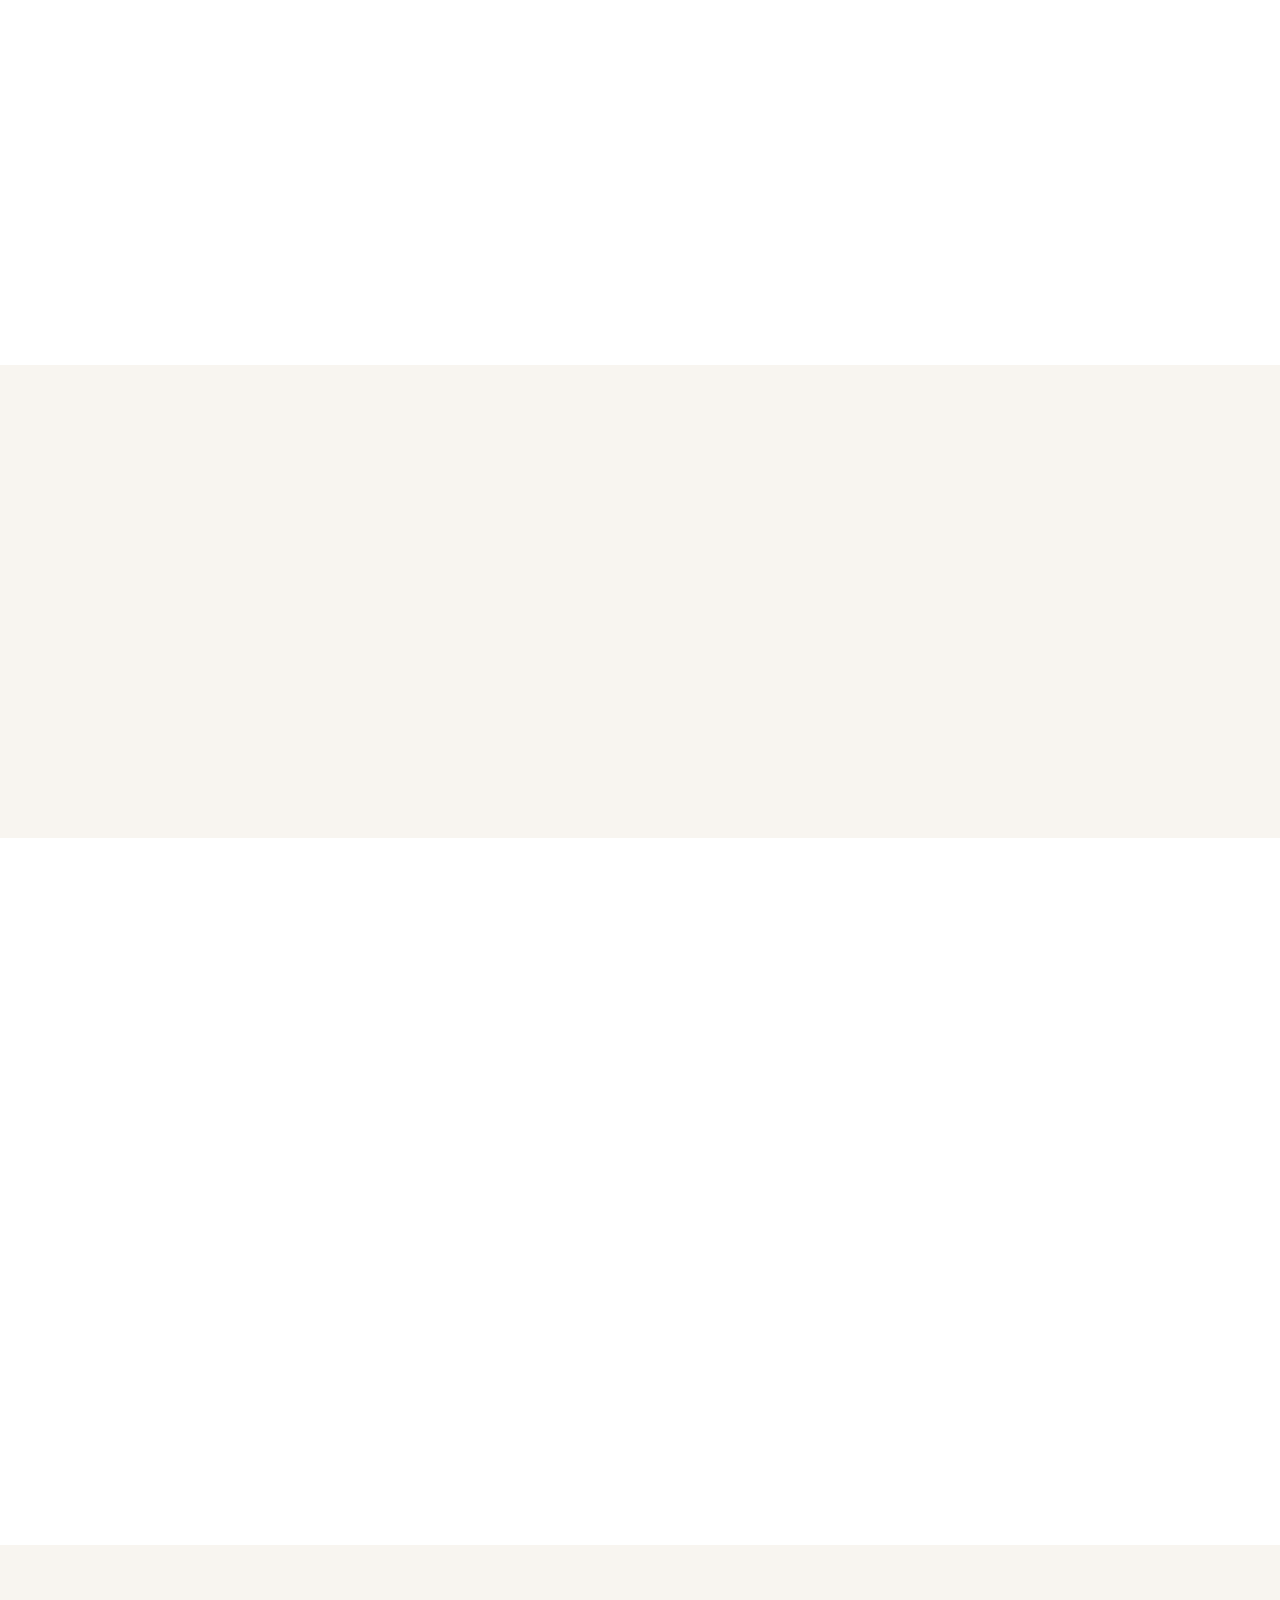
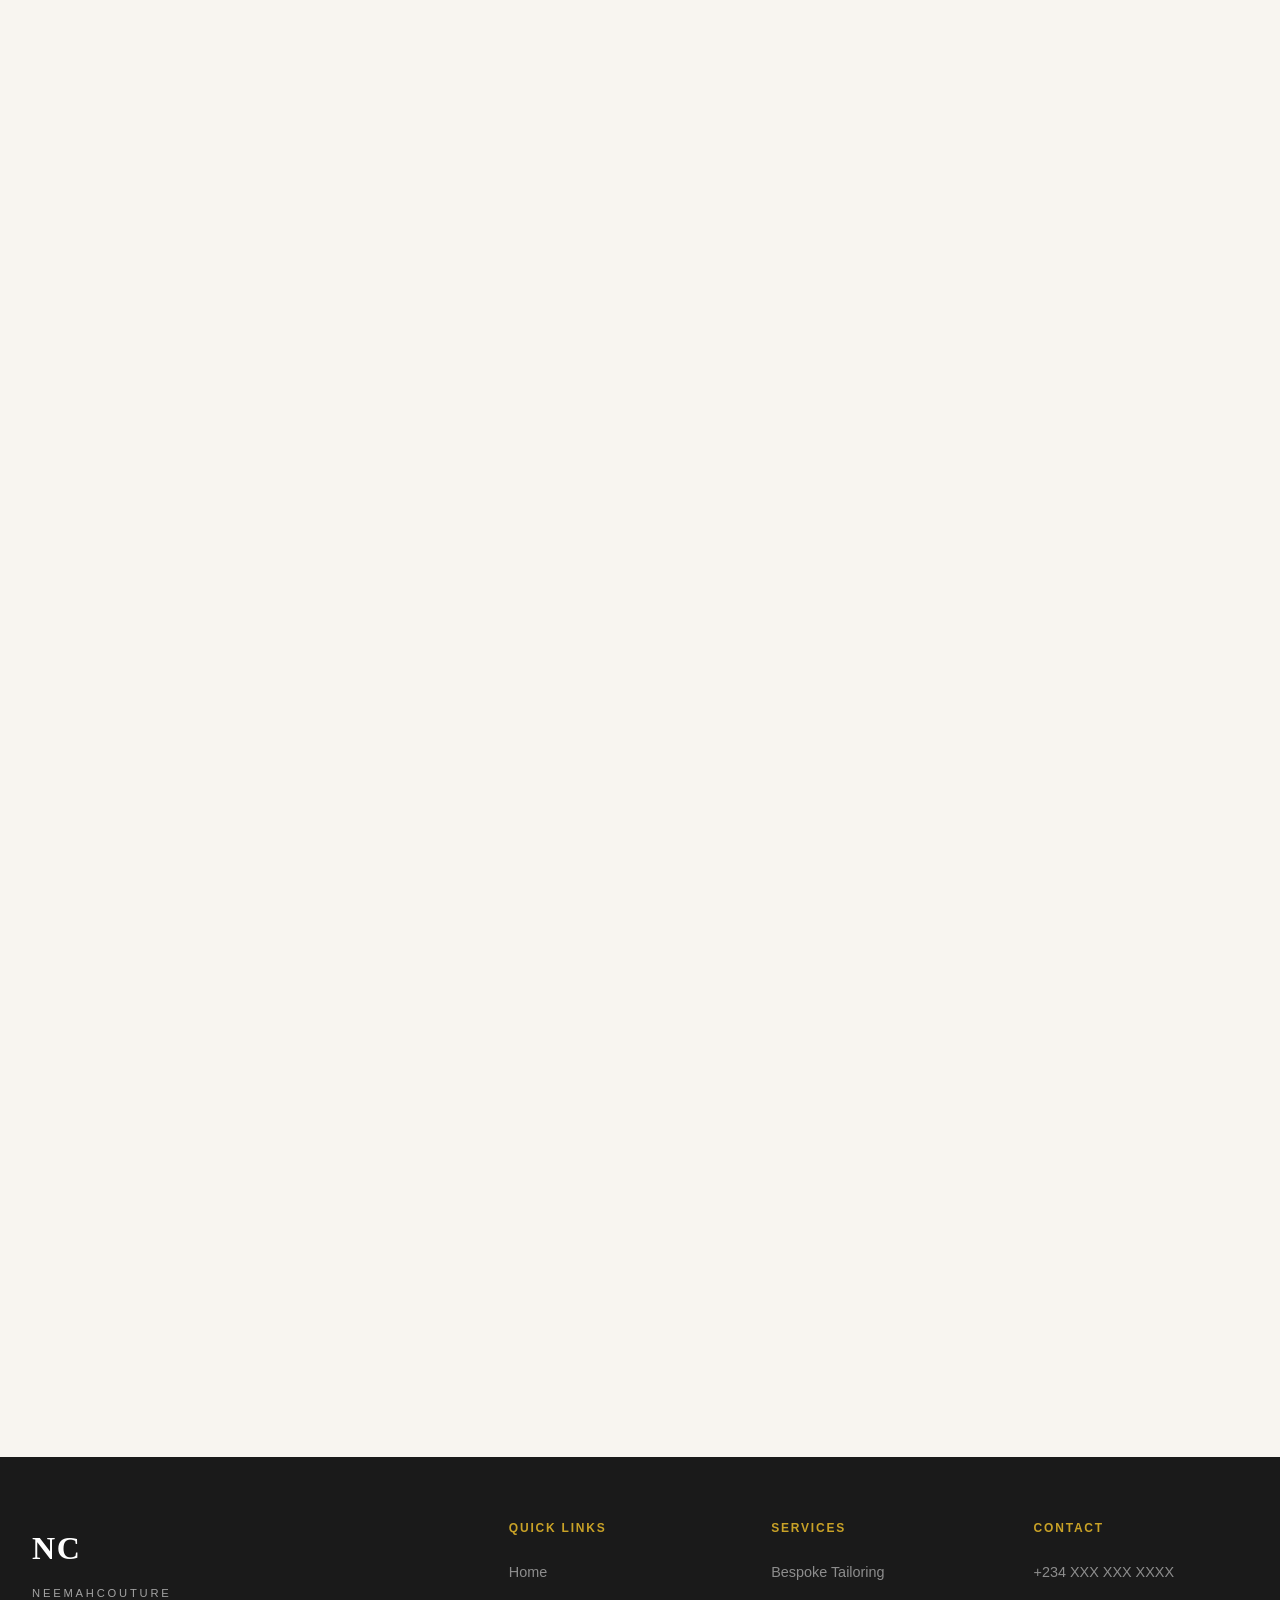
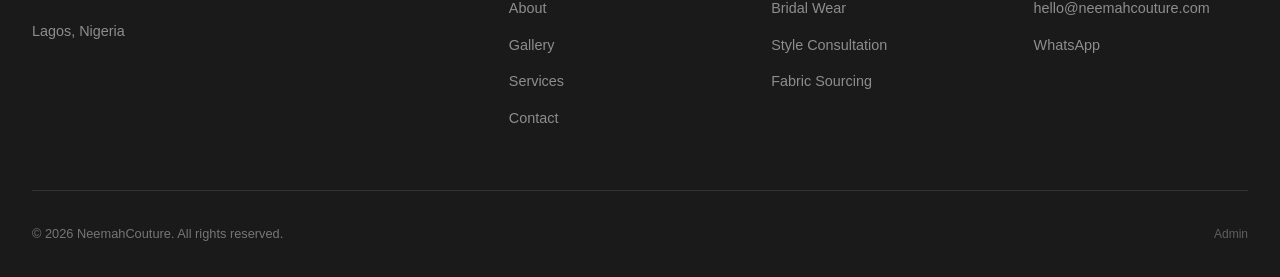
==== commit 8c283fc8: "Add files via upload" ====
--- a/index.html
+++ b/index.html
@@ -5,10 +5,329 @@
   <meta name="viewport" content="width=device-width, initial-scale=1.0">
   <title>NeemahCouture — Nigerian Fashion & Couture</title>
   <meta name="description" content="NeemahCouture — Custom Nigerian fashion, couture, and bespoke designs for women. Ankara, Aso-Oke, Lace, Bridal, and more.">
-  <link rel="stylesheet" href="css/style.css">
+  <style>
+/* ============================================
+   NEEMAHCOUTURE — Global Styles
+   ============================================ */
+
+@import url('https://fonts.googleapis.com/css2?family=Cormorant+Garamond:ital,wght@0,300;0,400;0,500;0,600;0,700;1,400;1,500&family=Inter:wght@300;400;500;600&display=swap');
+
+:root {
+  --ivory: #F8F5F0;
+  --charcoal: #1A1A1A;
+  --gold: #C9A227;
+  --gold-hover: #B08D1F;
+  --wine: #6E1E32;
+  --blush: #D9AFA4;
+  --gray-light: #E8E4DE;
+  --gray-mid: #9A9590;
+  --gray-dark: #4A4A4A;
+  --shadow: rgba(26, 26, 26, 0.08);
+  --shadow-hover: rgba(26, 26, 26, 0.15);
+  --font-serif: 'Cormorant Garamond', Georgia, serif;
+  --font-sans: 'Inter', -apple-system, BlinkMacSystemFont, sans-serif;
+}
+
+* { margin: 0; padding: 0; box-sizing: border-box; }
+
+html { scroll-behavior: smooth; }
+
+body {
+  font-family: var(--font-sans);
+  background-color: var(--ivory);
+  color: var(--charcoal);
+  line-height: 1.7;
+  overflow-x: hidden;
+  -webkit-font-smoothing: antialiased;
+}
+
+::selection { background: var(--gold); color: white; }
+
+h1, h2, h3, h4, h5, h6 {
+  font-family: var(--font-serif);
+  font-weight: 500;
+  line-height: 1.2;
+  letter-spacing: -0.01em;
+}
+
+h1 { font-size: clamp(2.5rem, 5vw, 4.5rem); }
+h2 { font-size: clamp(2rem, 4vw, 3.5rem); }
+h3 { font-size: clamp(1.5rem, 3vw, 2.25rem); }
+h4 { font-size: clamp(1.25rem, 2vw, 1.75rem); }
+
+p { font-size: 1rem; color: var(--gray-dark); max-width: 65ch; }
+a { color: inherit; text-decoration: none; transition: color 0.3s ease; }
+
+.btn {
+  display: inline-flex; align-items: center; justify-content: center;
+  gap: 0.5rem; padding: 0.875rem 2rem;
+  font-family: var(--font-sans); font-size: 0.875rem; font-weight: 500;
+  letter-spacing: 0.05em; text-transform: uppercase;
+  border: none; cursor: pointer;
+  transition: all 0.35s cubic-bezier(0.4, 0, 0.2, 1);
+  position: relative; overflow: hidden;
+}
+
+.btn-primary { background: var(--gold); color: white; }
+.btn-primary:hover { background: var(--gold-hover); transform: translateY(-2px); box-shadow: 0 8px 25px rgba(201, 162, 39, 0.3); }
+
+.btn-outline { background: transparent; color: var(--charcoal); border: 1.5px solid var(--charcoal); }
+.btn-outline:hover { background: var(--charcoal); color: var(--ivory); }
+
+.btn-outline-light { background: transparent; color: white; border: 1.5px solid rgba(255,255,255,0.6); }
+.btn-outline-light:hover { background: white; color: var(--charcoal); border-color: white; }
+
+.btn-sm { padding: 0.625rem 1.5rem; font-size: 0.75rem; }
+
+/* Navbar */
+.navbar {
+  position: fixed; top: 0; left: 0; right: 0; z-index: 1000;
+  padding: 1.25rem 0; transition: all 0.4s ease; background: transparent;
+}
+.navbar.scrolled {
+  background: rgba(248, 245, 240, 0.95); backdrop-filter: blur(20px);
+  -webkit-backdrop-filter: blur(20px); box-shadow: 0 1px 20px var(--shadow); padding: 0.75rem 0;
+}
+.navbar.scrolled .nav-link, .navbar.scrolled .logo-monogram, .navbar.scrolled .logo-text { color: var(--charcoal); }
+
+.nav-container { max-width: 1400px; margin: 0 auto; padding: 0 2rem; display: flex; align-items: center; justify-content: space-between; }
+.logo { display: flex; align-items: center; gap: 0.75rem; z-index: 1001; }
+.logo-monogram { font-family: var(--font-serif); font-size: 1.75rem; font-weight: 600; letter-spacing: 0.05em; color: white; transition: color 0.4s ease; }
+.logo-text { font-family: var(--font-sans); font-size: 0.7rem; font-weight: 500; letter-spacing: 0.25em; text-transform: uppercase; color: white; transition: color 0.4s ease; }
+
+.nav-links { display: flex; align-items: center; gap: 2.5rem; list-style: none; }
+.nav-link { font-family: var(--font-sans); font-size: 0.8rem; font-weight: 500; letter-spacing: 0.1em; text-transform: uppercase; color: white; position: relative; padding: 0.25rem 0; }
+.nav-link::after { content: ''; position: absolute; bottom: -2px; left: 0; width: 0; height: 1.5px; background: var(--gold); transition: width 0.3s ease; }
+.nav-link:hover::after, .nav-link.active::after { width: 100%; }
+.nav-link:hover { color: var(--gold); }
+
+.hamburger { display: none; flex-direction: column; gap: 5px; cursor: pointer; z-index: 1001; background: none; border: none; padding: 0.5rem; }
+.hamburger span { display: block; width: 24px; height: 1.5px; background: white; transition: all 0.3s ease; }
+.navbar.scrolled .hamburger span { background: var(--charcoal); }
+
+/* Hero */
+.hero { position: relative; height: 100vh; min-height: 700px; overflow: hidden; display: flex; align-items: center; justify-content: center; }
+.hero-slides { position: absolute; inset: 0; z-index: 1; }
+.hero-slide { position: absolute; inset: 0; opacity: 0; transition: opacity 1.2s ease-in-out; background-size: cover; background-position: center; }
+.hero-slide.active { opacity: 1; }
+.hero-slide::before { content: ''; position: absolute; inset: 0; background: linear-gradient(to bottom, rgba(26,26,26,0.3) 0%, rgba(26,26,26,0.5) 50%, rgba(26,26,26,0.7) 100%); }
+
+.hero-content { position: relative; z-index: 2; text-align: center; color: white; padding: 0 2rem; max-width: 900px; }
+.hero-subtitle { font-family: var(--font-sans); font-size: 0.75rem; font-weight: 500; letter-spacing: 0.3em; text-transform: uppercase; margin-bottom: 1.5rem; opacity: 0; transform: translateY(20px); animation: fadeUp 0.8s 0.3s forwards; }
+.hero-title { font-family: var(--font-serif); font-size: clamp(2.5rem, 6vw, 5rem); font-weight: 400; line-height: 1.1; margin-bottom: 1.5rem; opacity: 0; transform: translateY(30px); animation: fadeUp 0.8s 0.5s forwards; }
+.hero-title em { font-style: italic; font-weight: 300; }
+.hero-desc { font-size: 1.1rem; font-weight: 300; opacity: 0.85; margin-bottom: 2.5rem; max-width: 500px; margin-left: auto; margin-right: auto; opacity: 0; transform: translateY(20px); animation: fadeUp 0.8s 0.7s forwards; }
+.hero-buttons { display: flex; gap: 1rem; justify-content: center; flex-wrap: wrap; opacity: 0; transform: translateY(20px); animation: fadeUp 0.8s 0.9s forwards; }
+
+.hero-dots { position: absolute; bottom: 2rem; left: 50%; transform: translateX(-50%); z-index: 3; display: flex; gap: 0.75rem; }
+.hero-dot { width: 8px; height: 8px; border-radius: 50%; background: rgba(255,255,255,0.4); cursor: pointer; transition: all 0.3s ease; border: none; }
+.hero-dot.active { background: white; transform: scale(1.3); }
+
+.hero-arrows { position: absolute; top: 50%; transform: translateY(-50%); z-index: 3; display: flex; gap: 1rem; width: 100%; justify-content: space-between; padding: 0 2rem; pointer-events: none; }
+.hero-arrow { width: 48px; height: 48px; border-radius: 50%; border: 1px solid rgba(255,255,255,0.3); background: rgba(255,255,255,0.1); backdrop-filter: blur(10px); color: white; font-size: 1.25rem; cursor: pointer; transition: all 0.3s ease; display: flex; align-items: center; justify-content: center; pointer-events: all; }
+.hero-arrow:hover { background: rgba(255,255,255,0.25); border-color: rgba(255,255,255,0.6); }
+
+@keyframes fadeUp { to { opacity: 1; transform: translateY(0); } }
+
+/* Sections */
+.section { padding: 6rem 0; position: relative; }
+.section-header { text-align: center; margin-bottom: 4rem; }
+.section-label { font-family: var(--font-sans); font-size: 0.7rem; font-weight: 500; letter-spacing: 0.3em; text-transform: uppercase; color: var(--gold); margin-bottom: 1rem; display: block; }
+.section-title { font-family: var(--font-serif); font-size: clamp(2rem, 4vw, 3rem); font-weight: 500; margin-bottom: 1rem; }
+.section-subtitle { font-size: 1rem; color: var(--gray-mid); max-width: 600px; margin: 0 auto; }
+.container { max-width: 1400px; margin: 0 auto; padding: 0 2rem; }
+.container-narrow { max-width: 1100px; margin: 0 auto; padding: 0 2rem; }
+
+/* About */
+.about-grid { display: grid; grid-template-columns: 1fr 1fr; gap: 4rem; align-items: center; }
+.about-image { position: relative; overflow: hidden; }
+.about-image img { width: 100%; height: 600px; object-fit: cover; transition: transform 0.8s ease; }
+.about-image:hover img { transform: scale(1.03); }
+.about-image::after { content: ''; position: absolute; inset: 1.5rem; border: 1px solid var(--gold); pointer-events: none; opacity: 0.5; }
+.about-content h2 { margin-bottom: 1.5rem; }
+.about-content p { margin-bottom: 1.5rem; font-size: 1.05rem; line-height: 1.8; }
+.about-content .btn { margin-top: 1rem; }
+
+/* Gallery */
+.gallery-filters { display: flex; justify-content: center; gap: 0.5rem; flex-wrap: wrap; margin-bottom: 3rem; }
+.filter-btn { padding: 0.5rem 1.25rem; font-family: var(--font-sans); font-size: 0.8rem; font-weight: 500; letter-spacing: 0.05em; text-transform: uppercase; background: transparent; border: 1px solid var(--gray-light); color: var(--gray-dark); cursor: pointer; transition: all 0.3s ease; }
+.filter-btn:hover, .filter-btn.active { background: var(--charcoal); color: var(--ivory); border-color: var(--charcoal); }
+
+.gallery-grid { display: grid; grid-template-columns: repeat(auto-fill, minmax(320px, 1fr)); gap: 1.5rem; }
+.gallery-item { position: relative; overflow: hidden; cursor: pointer; background: var(--gray-light); aspect-ratio: 3/4; }
+.gallery-item img { width: 100%; height: 100%; object-fit: cover; transition: transform 0.7s ease, filter 0.5s ease; }
+.gallery-item:hover img { transform: scale(1.08); filter: brightness(0.8); }
+.gallery-overlay { position: absolute; inset: 0; display: flex; flex-direction: column; justify-content: flex-end; padding: 2rem; background: linear-gradient(to top, rgba(26,26,26,0.8) 0%, transparent 60%); opacity: 0; transition: opacity 0.4s ease; }
+.gallery-item:hover .gallery-overlay { opacity: 1; }
+.gallery-overlay h4 { color: white; font-size: 1.25rem; margin-bottom: 0.5rem; transform: translateY(10px); transition: transform 0.4s ease; }
+.gallery-overlay .category-tag { font-size: 0.7rem; letter-spacing: 0.15em; text-transform: uppercase; color: var(--gold); transform: translateY(10px); transition: transform 0.4s 0.1s ease; }
+.gallery-item:hover .gallery-overlay h4, .gallery-item:hover .gallery-overlay .category-tag { transform: translateY(0); }
+
+.empty-state { text-align: center; padding: 4rem 2rem; color: var(--gray-mid); }
+.empty-state svg { width: 64px; height: 64px; margin-bottom: 1rem; opacity: 0.4; }
+
+/* Lightbox */
+.lightbox { position: fixed; inset: 0; z-index: 2000; background: rgba(26,26,26,0.95); backdrop-filter: blur(10px); display: flex; align-items: center; justify-content: center; opacity: 0; visibility: hidden; transition: all 0.4s ease; }
+.lightbox.active { opacity: 1; visibility: visible; }
+.lightbox-content { position: relative; max-width: 90vw; max-height: 90vh; display: flex; flex-direction: column; align-items: center; }
+.lightbox-img { max-width: 100%; max-height: 75vh; object-fit: contain; border-radius: 2px; }
+.lightbox-info { text-align: center; color: white; margin-top: 1.5rem; padding: 0 2rem; }
+.lightbox-info h3 { font-size: 1.5rem; margin-bottom: 0.5rem; }
+.lightbox-info p { color: rgba(255,255,255,0.7); font-size: 0.9rem; }
+.lightbox-close { position: absolute; top: -3rem; right: 0; background: none; border: none; color: white; font-size: 2rem; cursor: pointer; opacity: 0.7; transition: opacity 0.3s; }
+.lightbox-close:hover { opacity: 1; }
+
+/* Services */
+.services-grid { display: grid; grid-template-columns: repeat(auto-fit, minmax(280px, 1fr)); gap: 2rem; }
+.service-card { background: white; padding: 3rem 2rem; text-align: center; border: 1px solid var(--gray-light); transition: all 0.4s ease; position: relative; overflow: hidden; }
+.service-card::before { content: ''; position: absolute; top: 0; left: 0; right: 0; height: 3px; background: var(--gold); transform: scaleX(0); transition: transform 0.4s ease; }
+.service-card:hover::before { transform: scaleX(1); }
+.service-card:hover { box-shadow: 0 20px 40px var(--shadow); transform: translateY(-5px); }
+.service-icon { width: 56px; height: 56px; margin: 0 auto 1.5rem; color: var(--gold); }
+.service-card h4 { font-size: 1.25rem; margin-bottom: 1rem; }
+.service-card p { font-size: 0.9rem; color: var(--gray-mid); }
+
+/* Contact */
+.contact-grid { display: grid; grid-template-columns: 1fr 1fr; gap: 4rem; }
+.contact-info h3 { margin-bottom: 1.5rem; }
+.contact-info p { margin-bottom: 2rem; }
+.contact-detail { display: flex; align-items: flex-start; gap: 1rem; margin-bottom: 1.5rem; }
+.contact-detail svg { width: 20px; height: 20px; color: var(--gold); flex-shrink: 0; margin-top: 0.2rem; }
+.contact-detail div strong { display: block; font-size: 0.8rem; text-transform: uppercase; letter-spacing: 0.1em; margin-bottom: 0.25rem; color: var(--charcoal); }
+.contact-detail div span, .contact-detail div a { color: var(--gray-dark); font-size: 0.95rem; }
+.contact-detail div a:hover { color: var(--gold); }
+
+.social-links { display: flex; gap: 1rem; margin-top: 2rem; }
+.social-links a { width: 40px; height: 40px; border: 1px solid var(--gray-light); display: flex; align-items: center; justify-content: center; transition: all 0.3s ease; }
+.social-links a:hover { background: var(--charcoal); border-color: var(--charcoal); color: white; }
+
+.contact-form { background: white; padding: 3rem; border: 1px solid var(--gray-light); }
+.form-group { margin-bottom: 1.5rem; }
+.form-group label { display: block; font-size: 0.75rem; font-weight: 500; letter-spacing: 0.1em; text-transform: uppercase; margin-bottom: 0.5rem; color: var(--charcoal); }
+.form-group input, .form-group textarea, .form-group select { width: 100%; padding: 0.875rem 1rem; font-family: var(--font-sans); font-size: 0.95rem; border: 1px solid var(--gray-light); background: var(--ivory); color: var(--charcoal); transition: border-color 0.3s ease, box-shadow 0.3s ease; outline: none; }
+.form-group input:focus, .form-group textarea:focus, .form-group select:focus { border-color: var(--gold); box-shadow: 0 0 0 3px rgba(201, 162, 39, 0.1); }
+.form-group textarea { min-height: 120px; resize: vertical; }
+
+.form-error { color: #c0392b; font-size: 0.8rem; margin-top: 0.4rem; display: none; }
+.form-error.visible { display: block; }
+.form-success { background: #d4edda; color: #155724; padding: 1rem; margin-bottom: 1.5rem; border: 1px solid #c3e6cb; font-size: 0.9rem; display: none; }
+.form-success.visible { display: block; }
+
+.map-container { margin-top: 3rem; width: 100%; height: 350px; background: var(--gray-light); border: 1px solid var(--gray-light); }
+.map-container iframe { width: 100%; height: 100%; border: none; filter: grayscale(0.3); }
+
+/* WhatsApp Float */
+.whatsapp-float { position: fixed; bottom: 2rem; right: 2rem; z-index: 999; width: 56px; height: 56px; background: #25D366; border-radius: 50%; display: flex; align-items: center; justify-content: center; box-shadow: 0 4px 20px rgba(37,211,102,0.3); transition: all 0.3s ease; animation: pulse 2s infinite; }
+.whatsapp-float:hover { transform: scale(1.1); box-shadow: 0 6px 30px rgba(37,211,102,0.4); }
+.whatsapp-float svg { width: 28px; height: 28px; color: white; }
+@keyframes pulse { 0%,100% { box-shadow: 0 4px 20px rgba(37,211,102,0.3); } 50% { box-shadow: 0 4px 30px rgba(37,211,102,0.5); } }
+
+/* Footer */
+.footer { background: var(--charcoal); color: white; padding: 4rem 0 2rem; }
+.footer-grid { display: grid; grid-template-columns: 2fr 1fr 1fr 1fr; gap: 3rem; margin-bottom: 3rem; }
+.footer-brand .logo-monogram { color: white; font-size: 2rem; margin-bottom: 0.5rem; }
+.footer-brand .logo-text { color: rgba(255,255,255,0.6); margin-bottom: 1rem; }
+.footer-brand p { color: rgba(255,255,255,0.5); font-size: 0.9rem; line-height: 1.7; }
+.footer-col h5 { font-family: var(--font-sans); font-size: 0.75rem; font-weight: 600; letter-spacing: 0.15em; text-transform: uppercase; margin-bottom: 1.5rem; color: var(--gold); }
+.footer-col a { display: block; color: rgba(255,255,255,0.5); font-size: 0.9rem; margin-bottom: 0.75rem; transition: color 0.3s; }
+.footer-col a:hover { color: white; }
+.footer-bottom { border-top: 1px solid rgba(255,255,255,0.1); padding-top: 2rem; display: flex; justify-content: space-between; align-items: center; flex-wrap: wrap; gap: 1rem; }
+.footer-bottom p { color: rgba(255,255,255,0.4); font-size: 0.8rem; }
+
+/* Admin */
+.admin-body { background: #f5f5f5; }
+.admin-layout { display: flex; min-height: 100vh; }
+.admin-sidebar { width: 260px; background: var(--charcoal); color: white; padding: 2rem; position: fixed; height: 100vh; overflow-y: auto; }
+.admin-sidebar .logo-monogram { color: white; font-size: 1.5rem; margin-bottom: 0.25rem; }
+.admin-sidebar .logo-text { color: rgba(255,255,255,0.5); margin-bottom: 2rem; }
+.admin-nav { list-style: none; }
+.admin-nav li { margin-bottom: 0.25rem; }
+.admin-nav a { display: flex; align-items: center; gap: 0.75rem; padding: 0.75rem 1rem; color: rgba(255,255,255,0.6); font-size: 0.9rem; border-radius: 4px; transition: all 0.3s; }
+.admin-nav a:hover, .admin-nav a.active { background: rgba(255,255,255,0.1); color: white; }
+.admin-nav svg { width: 18px; height: 18px; }
+.admin-main { margin-left: 260px; flex: 1; padding: 2rem; max-width: calc(100% - 260px); }
+.admin-header { display: flex; justify-content: space-between; align-items: center; margin-bottom: 2rem; padding-bottom: 1rem; border-bottom: 1px solid #e0e0e0; }
+.admin-header h1 { font-size: 1.75rem; }
+.admin-card { background: white; border-radius: 8px; padding: 2rem; margin-bottom: 2rem; box-shadow: 0 1px 3px rgba(0,0,0,0.05); }
+.admin-card h3 { font-size: 1.1rem; margin-bottom: 1.5rem; padding-bottom: 0.75rem; border-bottom: 1px solid #eee; }
+.admin-table { width: 100%; border-collapse: collapse; font-size: 0.9rem; }
+.admin-table th, .admin-table td { padding: 1rem; text-align: left; border-bottom: 1px solid #eee; }
+.admin-table th { font-weight: 600; color: var(--gray-mid); font-size: 0.75rem; text-transform: uppercase; letter-spacing: 0.05em; }
+.admin-table img { width: 60px; height: 60px; object-fit: cover; border-radius: 4px; }
+
+.badge { display: inline-block; padding: 0.25rem 0.75rem; font-size: 0.75rem; border-radius: 100px; font-weight: 500; }
+.badge-gold { background: rgba(201,162,39,0.15); color: var(--gold); }
+.btn-danger { background: #dc3545; color: white; }
+.btn-danger:hover { background: #c82333; }
+.btn-secondary { background: #6c757d; color: white; }
+.btn-secondary:hover { background: #5a6268; }
+
+.login-container { min-height: 100vh; display: flex; align-items: center; justify-content: center; background: linear-gradient(135deg, var(--charcoal) 0%, #2d2d2d 100%); }
+.login-box { background: white; padding: 3rem; width: 100%; max-width: 420px; border-radius: 8px; box-shadow: 0 25px 50px rgba(0,0,0,0.2); }
+.login-box .logo-monogram { color: var(--charcoal); font-size: 2rem; text-align: center; margin-bottom: 0.5rem; }
+.login-box h2 { text-align: center; margin-bottom: 2rem; font-size: 1.25rem; }
+
+.toast { position: fixed; top: 2rem; right: 2rem; padding: 1rem 1.5rem; border-radius: 6px; color: white; font-size: 0.9rem; z-index: 3000; transform: translateX(150%); transition: transform 0.4s ease; }
+.toast.show { transform: translateX(0); }
+.toast-success { background: #28a745; }
+.toast-error { background: #dc3545; }
+
+.upload-preview { width: 100%; max-height: 300px; object-fit: cover; border-radius: 4px; margin-top: 1rem; display: none; }
+.upload-preview.visible { display: block; }
+
+/* 404 */
+.page-404 { min-height: 100vh; display: flex; flex-direction: column; align-items: center; justify-content: center; text-align: center; padding: 2rem; }
+.page-404 h1 { font-size: 8rem; line-height: 1; color: var(--gold); margin-bottom: 1rem; }
+.page-404 h2 { margin-bottom: 1rem; }
+.page-404 p { margin-bottom: 2rem; color: var(--gray-mid); }
+
+/* Loading */
+.loading-spinner { display: inline-block; width: 20px; height: 20px; border: 2px solid rgba(255,255,255,0.3); border-top-color: white; border-radius: 50%; animation: spin 0.8s linear infinite; }
+@keyframes spin { to { transform: rotate(360deg); } }
+
+.img-placeholder { width: 100%; height: 100%; background: linear-gradient(135deg, var(--gray-light) 0%, #e0dcd6 100%); display: flex; align-items: center; justify-content: center; color: var(--gray-mid); font-size: 0.85rem; }
+
+/* Responsive */
+@media (max-width: 1024px) {
+  .footer-grid { grid-template-columns: 1fr 1fr; }
+  .about-grid, .contact-grid { grid-template-columns: 1fr; gap: 3rem; }
+  .about-image img { height: 400px; }
+}
+
+@media (max-width: 768px) {
+  .nav-links { position: fixed; top: 0; right: -100%; width: 80%; max-width: 320px; height: 100vh; background: var(--charcoal); flex-direction: column; justify-content: center; align-items: center; gap: 2rem; transition: right 0.4s ease; z-index: 1000; }
+  .nav-links.open { right: 0; }
+  .nav-link { color: white; font-size: 1rem; }
+  .hamburger { display: flex; }
+  .hamburger.active span:nth-child(1) { transform: rotate(45deg) translate(5px, 5px); }
+  .hamburger.active span:nth-child(2) { opacity: 0; }
+  .hamburger.active span:nth-child(3) { transform: rotate(-45deg) translate(5px, -5px); }
+  .section { padding: 4rem 0; }
+  .gallery-grid { grid-template-columns: repeat(auto-fill, minmax(260px, 1fr)); gap: 1rem; }
+  .footer-grid { grid-template-columns: 1fr; gap: 2rem; }
+  .footer-bottom { flex-direction: column; text-align: center; }
+  .hero-arrows { display: none; }
+  .contact-form { padding: 2rem 1.5rem; }
+  .admin-sidebar { width: 100%; position: relative; height: auto; }
+  .admin-main { margin-left: 0; max-width: 100%; }
+  .admin-layout { flex-direction: column; }
+}
+
+@media (max-width: 480px) {
+  .hero-buttons { flex-direction: column; width: 100%; }
+  .hero-buttons .btn { width: 100%; }
+  .gallery-grid { grid-template-columns: 1fr; }
+  .services-grid { grid-template-columns: 1fr; }
+}
+
+/* Scroll Reveal */
+.reveal { opacity: 0; transform: translateY(30px); transition: all 0.8s ease; }
+.reveal.visible { opacity: 1; transform: translateY(0); }
+
+</style>
   <script src="https://cdn.jsdelivr.net/npm/@supabase/supabase-js@2/dist/umd/supabase.min.js"></script>
-  <script src="js/config.js"></script>
-  <script src="js/app.js" defer></script>
+  <script src="./js/config.js"></script>
+  <script src="./js/app.js" defer></script>
 </head>
 <body>
 
@@ -297,7 +616,7 @@
       </div>
       <div class="footer-bottom">
         <p>&copy; 2026 NeemahCouture. All rights reserved.</p>
-        <p style="font-size:0.75rem;color:rgba(255,255,255,0.3);"><a href="admin.html" style="color:rgba(255,255,255,0.3);">Admin</a></p>
+        <p style="font-size:0.75rem;color:rgba(255,255,255,0.3);"><a href="./admin.html" style="color:rgba(255,255,255,0.3);">Admin</a></p>
       </div>
     </div>
   </footer>
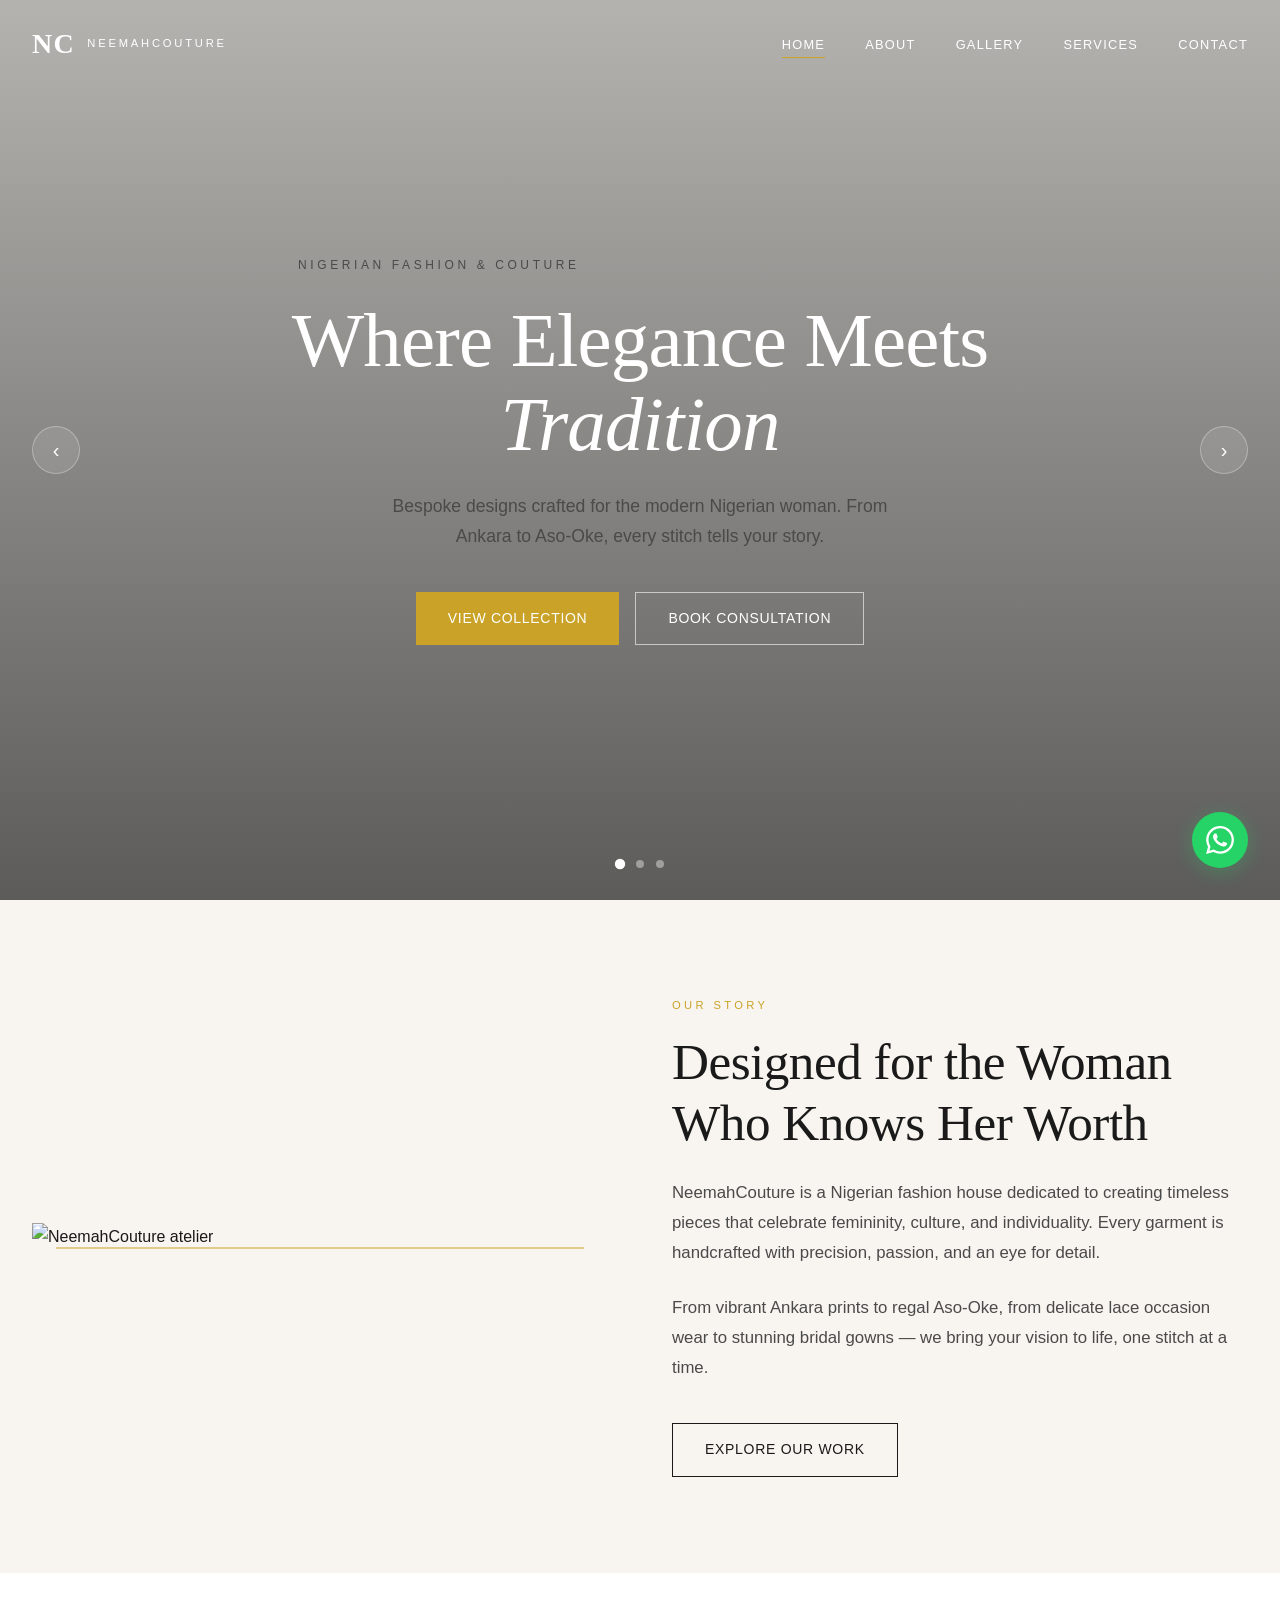
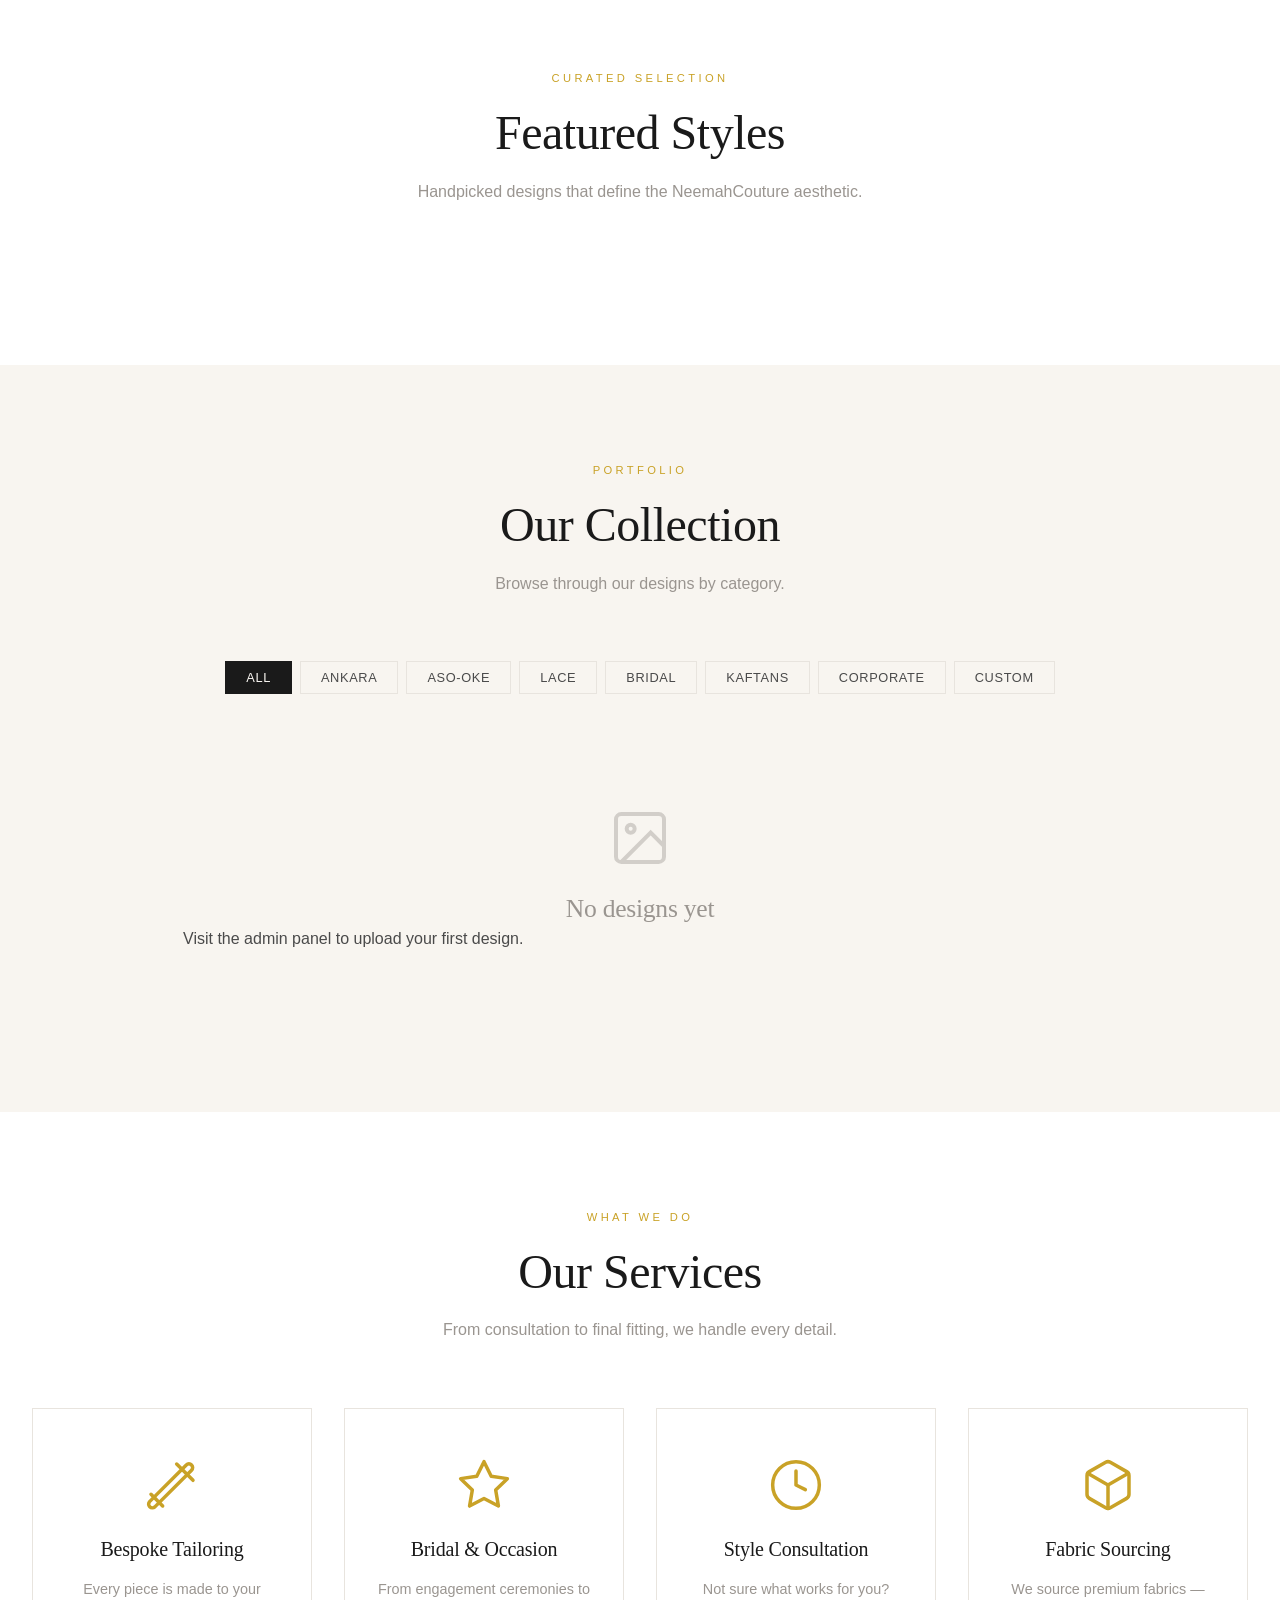
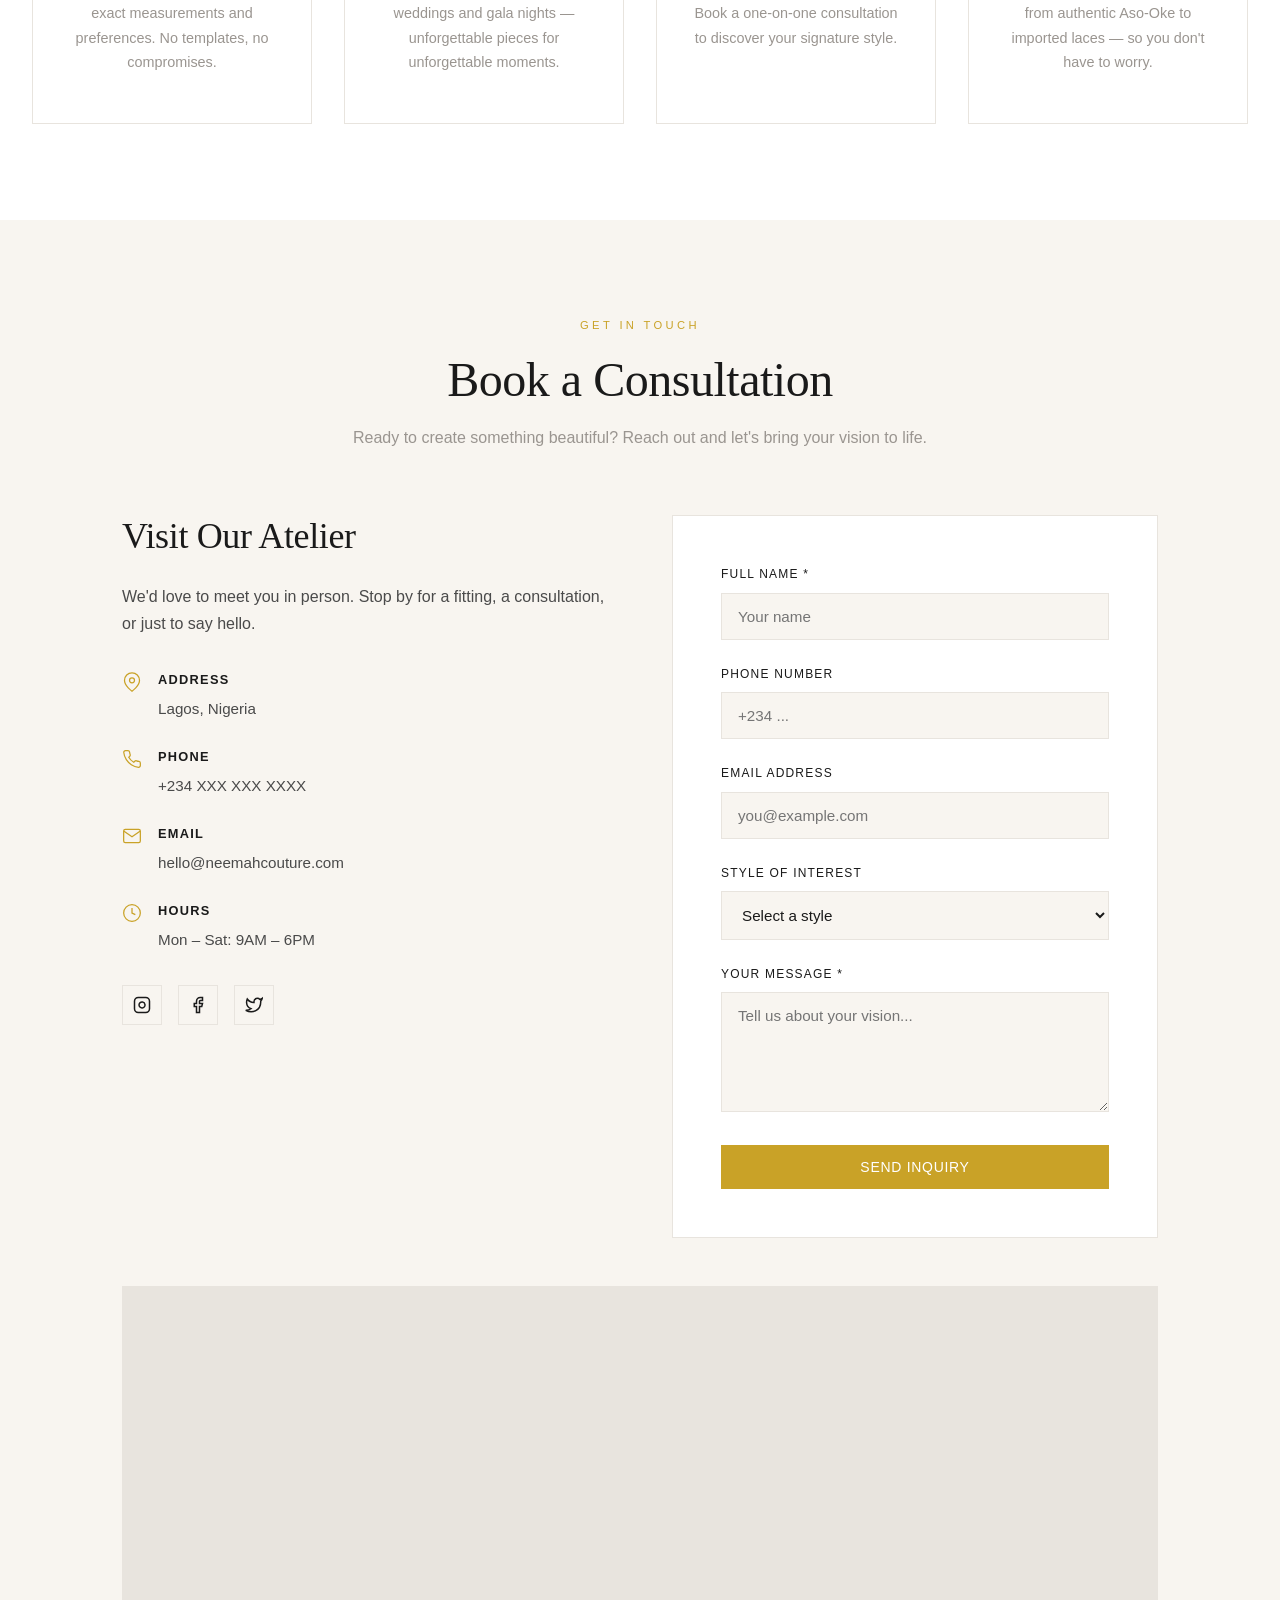
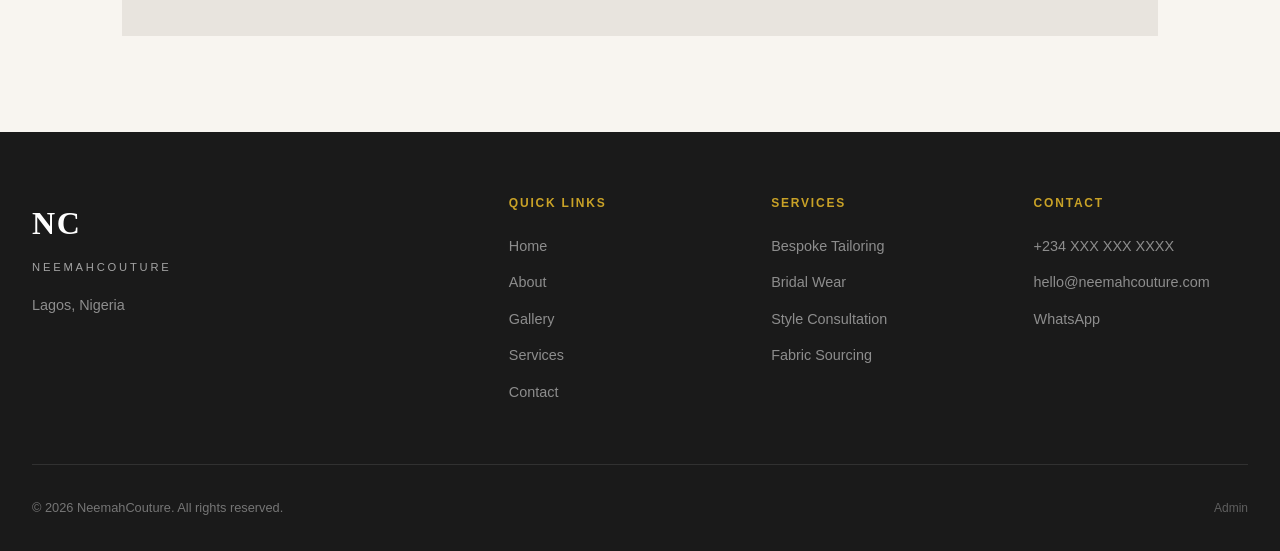
==== commit 98b1a9ee: "Add files via upload" ====
--- a/index.html
+++ b/index.html
@@ -324,10 +324,8 @@
 .reveal { opacity: 0; transform: translateY(30px); transition: all 0.8s ease; }
 .reveal.visible { opacity: 1; transform: translateY(0); }
 
-</style>
+  </style>
   <script src="https://cdn.jsdelivr.net/npm/@supabase/supabase-js@2/dist/umd/supabase.min.js"></script>
-  <script src="./js/config.js"></script>
-  <script src="./js/app.js" defer></script>
 </head>
 <body>
 
@@ -408,9 +406,7 @@
         <h2 class="section-title">Featured Styles</h2>
         <p class="section-subtitle">Handpicked designs that define the NeemahCouture aesthetic.</p>
       </div>
-      <div id="featured-grid" class="gallery-grid">
-        <!-- Populated by JS -->
-      </div>
+      <div id="featured-grid" class="gallery-grid"></div>
     </div>
   </section>
 
@@ -432,9 +428,7 @@
         <button class="filter-btn" data-filter="Corporate/Native Wear">Corporate</button>
         <button class="filter-btn" data-filter="Custom/Made-to-Measure">Custom</button>
       </div>
-      <div id="gallery-grid" class="gallery-grid">
-        <!-- Populated by JS from Supabase -->
-      </div>
+      <div id="gallery-grid" class="gallery-grid"></div>
     </div>
   </section>
 
@@ -491,52 +485,28 @@
         <div class="contact-info reveal">
           <h3>Visit Our Atelier</h3>
           <p>We'd love to meet you in person. Stop by for a fitting, a consultation, or just to say hello.</p>
-
           <div class="contact-detail">
             <svg viewBox="0 0 24 24" fill="none" stroke="currentColor" stroke-width="1.5"><path d="M21 10c0 7-9 13-9 13s-9-6-9-13a9 9 0 0118 0z"/><circle cx="12" cy="10" r="3"/></svg>
-            <div>
-              <strong>Address</strong>
-              <span id="biz-address">Lagos, Nigeria</span>
-            </div>
+            <div><strong>Address</strong><span id="biz-address">Lagos, Nigeria</span></div>
           </div>
-
           <div class="contact-detail">
             <svg viewBox="0 0 24 24" fill="none" stroke="currentColor" stroke-width="1.5"><path d="M22 16.92v3a2 2 0 01-2.18 2 19.79 19.79 0 01-8.63-3.07 19.5 19.5 0 01-6-6 19.79 19.79 0 01-3.07-8.67A2 2 0 014.11 2h3a2 2 0 012 1.72c.127.96.361 1.903.7 2.81a2 2 0 01-.45 2.11L8.09 9.91a16 16 0 006 6l1.27-1.27a2 2 0 012.11-.45c.907.339 1.85.573 2.81.7A2 2 0 0122 16.92z"/></svg>
-            <div>
-              <strong>Phone</strong>
-              <a href="tel:" id="biz-phone">+234 XXX XXX XXXX</a>
-            </div>
+            <div><strong>Phone</strong><a href="tel:" id="biz-phone">+234 XXX XXX XXXX</a></div>
           </div>
-
           <div class="contact-detail">
             <svg viewBox="0 0 24 24" fill="none" stroke="currentColor" stroke-width="1.5"><path d="M4 4h16c1.1 0 2 .9 2 2v12c0 1.1-.9 2-2 2H4c-1.1 0-2-.9-2-2V6c0-1.1.9-2 2-2z"/><polyline points="22,6 12,13 2,6"/></svg>
-            <div>
-              <strong>Email</strong>
-              <a href="mailto:" id="biz-email">hello@neemahcouture.com</a>
-            </div>
+            <div><strong>Email</strong><a href="mailto:" id="biz-email">hello@neemahcouture.com</a></div>
           </div>
-
           <div class="contact-detail">
             <svg viewBox="0 0 24 24" fill="none" stroke="currentColor" stroke-width="1.5"><circle cx="12" cy="12" r="10"/><polyline points="12 6 12 12 16 14"/></svg>
-            <div>
-              <strong>Hours</strong>
-              <span id="biz-hours">Mon – Sat: 9AM – 6PM</span>
-            </div>
+            <div><strong>Hours</strong><span id="biz-hours">Mon – Sat: 9AM – 6PM</span></div>
           </div>
-
           <div class="social-links">
-            <a href="#" id="biz-instagram" aria-label="Instagram" target="_blank">
-              <svg width="18" height="18" viewBox="0 0 24 24" fill="none" stroke="currentColor" stroke-width="2"><rect x="2" y="2" width="20" height="20" rx="5"/><path d="M16 11.37A4 4 0 1112.63 8 4 4 0 0116 11.37z"/><line x1="17.5" y1="6.5" x2="17.51" y2="6.5"/></svg>
-            </a>
-            <a href="#" id="biz-facebook" aria-label="Facebook" target="_blank">
-              <svg width="18" height="18" viewBox="0 0 24 24" fill="none" stroke="currentColor" stroke-width="2"><path d="M18 2h-3a5 5 0 00-5 5v3H7v4h3v8h4v-8h3l1-4h-4V7a1 1 0 011-1h3z"/></svg>
-            </a>
-            <a href="#" id="biz-twitter" aria-label="Twitter" target="_blank">
-              <svg width="18" height="18" viewBox="0 0 24 24" fill="none" stroke="currentColor" stroke-width="2"><path d="M23 3a10.9 10.9 0 01-3.14 1.53 4.48 4.48 0 00-7.86 3v1A10.66 10.66 0 013 4s-4 9 5 13a11.64 11.64 0 01-7 2c9 5 20 0 20-11.5a4.5 4.5 0 00-.08-.83A7.72 7.72 0 0023 3z"/></svg>
-            </a>
+            <a href="#" id="biz-instagram" aria-label="Instagram" target="_blank"><svg width="18" height="18" viewBox="0 0 24 24" fill="none" stroke="currentColor" stroke-width="2"><rect x="2" y="2" width="20" height="20" rx="5"/><path d="M16 11.37A4 4 0 1112.63 8 4 4 0 0116 11.37z"/><line x1="17.5" y1="6.5" x2="17.51" y2="6.5"/></svg></a>
+            <a href="#" id="biz-facebook" aria-label="Facebook" target="_blank"><svg width="18" height="18" viewBox="0 0 24 24" fill="none" stroke="currentColor" stroke-width="2"><path d="M18 2h-3a5 5 0 00-5 5v3H7v4h3v8h4v-8h3l1-4h-4V7a1 1 0 011-1h3z"/></svg></a>
+            <a href="#" id="biz-twitter" aria-label="Twitter" target="_blank"><svg width="18" height="18" viewBox="0 0 24 24" fill="none" stroke="currentColor" stroke-width="2"><path d="M23 3a10.9 10.9 0 01-3.14 1.53 4.48 4.48 0 00-7.86 3v1A10.66 10.66 0 013 4s-4 9 5 13a11.64 11.64 0 01-7 2c9 5 20 0 20-11.5a4.5 4.5 0 00-.08-.83A7.72 7.72 0 0023 3z"/></svg></a>
           </div>
         </div>
-
         <div class="contact-form reveal">
           <div class="form-success">Thank you! We'll get back to you shortly.</div>
           <form id="contact-form">
@@ -576,7 +546,6 @@
           </form>
         </div>
       </div>
-
       <div class="map-container reveal">
         <iframe src="https://www.google.com/maps/embed?pb=!1m18!1m12!1m3!1d253682.45932584812!2d3.1191428!3d6.5483768!2m3!1f0!2f0!3f0!3m2!1i1024!2i768!4f13.1!3m3!1m2!1s0x103b8b2ae68280c1%3A0xdc9e87a367c3d9cb!2sLagos%2C%20Nigeria!5e0!3m2!1sen!2sus!4v1700000000000!5m2!1sen!2sus" allowfullscreen="" loading="lazy" referrerpolicy="no-referrer-when-downgrade"></iframe>
       </div>
@@ -616,7 +585,7 @@
       </div>
       <div class="footer-bottom">
         <p>&copy; 2026 NeemahCouture. All rights reserved.</p>
-        <p style="font-size:0.75rem;color:rgba(255,255,255,0.3);"><a href="./admin.html" style="color:rgba(255,255,255,0.3);">Admin</a></p>
+        <p style="font-size:0.75rem;color:rgba(255,255,255,0.3);"><a href="admin.html" style="color:rgba(255,255,255,0.3);">Admin</a></p>
       </div>
     </div>
   </footer>
@@ -638,5 +607,405 @@
     </div>
   </div>
 
+  <script>
+// ============================================
+// NEEMAHCOUTURE — Supabase Configuration
+// ============================================
+
+const SUPABASE_URL = 'https://bganzhvikvmjxgjevoz.supabase.co';
+const SUPABASE_ANON_KEY = 'sb_publishable_9kLKqZ5-sb5X20g_i5yAgQ_buu5MeJI';
+
+// Initialize Supabase client
+let supabaseClient;
+try {
+  supabaseClient = supabase.createClient(SUPABASE_URL, SUPABASE_ANON_KEY);
+  console.log('Supabase connected successfully');
+} catch (err) {
+  console.error('Failed to initialize Supabase:', err);
+}
+
+  </script>
+  <script>
+// ============================================
+// NEEMAHCOUTURE — Public Site Logic
+// ============================================
+
+// Hero Slideshow
+const heroSlides = document.querySelectorAll('.hero-slide');
+const heroDots = document.querySelectorAll('.hero-dot');
+let currentSlide = 0;
+let slideInterval;
+const SLIDE_DURATION = 5000;
+
+function showSlide(index) {
+  heroSlides.forEach((slide, i) => {
+    slide.classList.toggle('active', i === index);
+  });
+  heroDots.forEach((dot, i) => {
+    dot.classList.toggle('active', i === index);
+  });
+  currentSlide = index;
+}
+
+function nextSlide() {
+  showSlide((currentSlide + 1) % heroSlides.length);
+}
+
+function prevSlide() {
+  showSlide((currentSlide - 1 + heroSlides.length) % heroSlides.length);
+}
+
+function startSlideshow() {
+  slideInterval = setInterval(nextSlide, SLIDE_DURATION);
+}
+
+function stopSlideshow() {
+  clearInterval(slideInterval);
+}
+
+// Event listeners for hero
+const heroEl = document.querySelector('.hero');
+if (heroEl) {
+  heroEl.addEventListener('mouseenter', stopSlideshow);
+  heroEl.addEventListener('mouseleave', startSlideshow);
+}
+
+document.querySelector('.hero-arrow.next')?.addEventListener('click', () => {
+  stopSlideshow();
+  nextSlide();
+  startSlideshow();
+});
+
+document.querySelector('.hero-arrow.prev')?.addEventListener('click', () => {
+  stopSlideshow();
+  prevSlide();
+  startSlideshow();
+});
+
+heroDots.forEach((dot, i) => {
+  dot.addEventListener('click', () => {
+    stopSlideshow();
+    showSlide(i);
+    startSlideshow();
+  });
+});
+
+startSlideshow();
+
+// ============================================
+// Navbar Scroll Effect
+// ============================================
+const navbar = document.querySelector('.navbar');
+window.addEventListener('scroll', () => {
+  if (window.scrollY > 50) {
+    navbar.classList.add('scrolled');
+  } else {
+    navbar.classList.remove('scrolled');
+  }
+});
+
+// ============================================
+// Mobile Navigation
+// ============================================
+const hamburger = document.querySelector('.hamburger');
+const navLinks = document.querySelector('.nav-links');
+
+hamburger?.addEventListener('click', () => {
+  hamburger.classList.toggle('active');
+  navLinks.classList.toggle('open');
+});
+
+document.querySelectorAll('.nav-link').forEach(link => {
+  link.addEventListener('click', () => {
+    hamburger?.classList.remove('active');
+    navLinks?.classList.remove('open');
+  });
+});
+
+// ============================================
+// Scroll Reveal Animation
+// ============================================
+const revealElements = document.querySelectorAll('.reveal');
+const revealObserver = new IntersectionObserver((entries) => {
+  entries.forEach(entry => {
+    if (entry.isIntersecting) {
+      entry.target.classList.add('visible');
+      revealObserver.unobserve(entry.target);
+    }
+  });
+}, { threshold: 0.1, rootMargin: '0px 0px -50px 0px' });
+
+revealElements.forEach(el => revealObserver.observe(el));
+
+// ============================================
+// Gallery & Supabase Integration
+// ============================================
+let allDesigns = [];
+let currentFilter = 'All';
+
+async function loadDesigns() {
+  const galleryGrid = document.getElementById('gallery-grid');
+  if (!galleryGrid) return;
+
+  try {
+    // Check if Supabase is configured
+    if (typeof supabaseClient === 'undefined' || !supabaseClient) {
+      showGalleryPlaceholder(galleryGrid);
+      return;
+    }
+
+    const { data, error } = await supabaseClient
+      .from('designs')
+      .select('*')
+      .order('created_at', { ascending: false });
+
+    if (error) throw error;
+
+    allDesigns = data || [];
+    renderGallery(allDesigns);
+    renderFeatured(allDesigns.filter(d => d.featured));
+  } catch (err) {
+    console.error('Error loading designs:', err);
+    showGalleryPlaceholder(galleryGrid);
+  }
+}
+
+function showGalleryPlaceholder(container) {
+  container.innerHTML = `
+    <div class="empty-state" style="grid-column: 1 / -1;">
+      <svg viewBox="0 0 24 24" fill="none" stroke="currentColor" stroke-width="1.5">
+        <rect x="3" y="3" width="18" height="18" rx="2"/>
+        <circle cx="8.5" cy="8.5" r="1.5"/>
+        <path d="M21 15l-5-5L5 21"/>
+      </svg>
+      <h4>No designs yet</h4>
+      <p>Visit the admin panel to upload your first design.</p>
+    </div>
+  `;
+}
+
+function renderGallery(designs) {
+  const galleryGrid = document.getElementById('gallery-grid');
+  if (!galleryGrid) return;
+
+  if (designs.length === 0) {
+    showGalleryPlaceholder(galleryGrid);
+    return;
+  }
+
+  galleryGrid.innerHTML = designs.map((design, index) => `
+    <div class="gallery-item reveal" data-category="${design.category}" onclick="openLightbox(${index})" style="animation-delay: ${index * 0.05}s">
+      <img src="${design.image_url}" alt="${design.title}" loading="lazy" onerror="this.parentElement.innerHTML='<div class=\'img-placeholder\'>Image unavailable</div>'">
+      <div class="gallery-overlay">
+        <h4>${design.title}</h4>
+        <span class="category-tag">${design.category}</span>
+      </div>
+    </div>
+  `).join('');
+
+  // Re-observe new elements
+  galleryGrid.querySelectorAll('.reveal').forEach(el => revealObserver.observe(el));
+}
+
+function renderFeatured(designs) {
+  const featuredGrid = document.getElementById('featured-grid');
+  if (!featuredGrid) return;
+
+  if (designs.length === 0) {
+    featuredGrid.innerHTML = '<p style="text-align:center;color:var(--gray-mid);">No featured designs yet.</p>';
+    return;
+  }
+
+  featuredGrid.innerHTML = designs.slice(0, 6).map((design, index) => `
+    <div class="gallery-item reveal" onclick="openLightbox(${allDesigns.indexOf(design)})" style="animation-delay: ${index * 0.1}s">
+      <img src="${design.image_url}" alt="${design.title}" loading="lazy" onerror="this.parentElement.innerHTML='<div class=\'img-placeholder\'>Image unavailable</div>'">
+      <div class="gallery-overlay">
+        <h4>${design.title}</h4>
+        <span class="category-tag">${design.category}</span>
+      </div>
+    </div>
+  `).join('');
+
+  featuredGrid.querySelectorAll('.reveal').forEach(el => revealObserver.observe(el));
+}
+
+// Gallery Filtering
+const filterBtns = document.querySelectorAll('.filter-btn');
+filterBtns.forEach(btn => {
+  btn.addEventListener('click', () => {
+    filterBtns.forEach(b => b.classList.remove('active'));
+    btn.classList.add('active');
+    currentFilter = btn.dataset.filter;
+
+    if (currentFilter === 'All') {
+      renderGallery(allDesigns);
+    } else {
+      renderGallery(allDesigns.filter(d => d.category === currentFilter));
+    }
+  });
+});
+
+// ============================================
+// Lightbox
+// ============================================
+const lightbox = document.getElementById('lightbox');
+const lightboxImg = document.getElementById('lightbox-img');
+const lightboxTitle = document.getElementById('lightbox-title');
+const lightboxDesc = document.getElementById('lightbox-desc');
+
+function openLightbox(index) {
+  const design = allDesigns[index];
+  if (!design) return;
+
+  lightboxImg.src = design.image_url;
+  lightboxImg.alt = design.title;
+  lightboxTitle.textContent = design.title;
+  lightboxDesc.textContent = design.description || design.category;
+  lightbox.classList.add('active');
+  document.body.style.overflow = 'hidden';
+}
+
+function closeLightbox() {
+  lightbox.classList.remove('active');
+  document.body.style.overflow = '';
+}
+
+document.getElementById('lightbox-close')?.addEventListener('click', closeLightbox);
+lightbox?.addEventListener('click', (e) => {
+  if (e.target === lightbox) closeLightbox();
+});
+document.addEventListener('keydown', (e) => {
+  if (e.key === 'Escape') closeLightbox();
+});
+
+// ============================================
+// Business Info
+// ============================================
+async function loadBusinessInfo() {
+  try {
+    if (typeof supabaseClient === 'undefined' || !supabaseClient) return;
+
+    const { data, error } = await supabaseClient
+      .from('business_info')
+      .select('*')
+      .eq('id', 1)
+      .single();
+
+    if (error || !data) return;
+
+    // Update contact details
+    const fields = ['address', 'phone', 'whatsapp', 'email', 'hours', 'instagram', 'facebook', 'twitter'];
+    fields.forEach(field => {
+      const el = document.getElementById(`biz-${field}`);
+      if (el && data[field]) {
+        if (field === 'phone' || field === 'whatsapp') {
+          el.href = `tel:${data[field].replace(/\s/g, '')}`;
+          el.textContent = data[field];
+        } else if (field === 'email') {
+          el.href = `mailto:${data[field]}`;
+          el.textContent = data[field];
+        } else if (field === 'instagram') {
+          el.href = `https://instagram.com/${data[field].replace('@', '')}`;
+        } else if (field === 'facebook') {
+          el.href = data[field];
+        } else if (field === 'twitter') {
+          el.href = `https://twitter.com/${data[field].replace('@', '')}`;
+        } else {
+          el.textContent = data[field];
+        }
+      }
+    });
+
+    // Update WhatsApp float
+    const waFloat = document.getElementById('whatsapp-float');
+    if (waFloat && data.whatsapp) {
+      const cleanNumber = data.whatsapp.replace(/\D/g, '');
+      waFloat.href = `https://wa.me/${cleanNumber}`;
+    }
+
+    // Update about text
+    const aboutText = document.getElementById('about-text');
+    if (aboutText && data.about_text) {
+      aboutText.innerHTML = data.about_text;
+    }
+
+    // Update footer address
+    const footerAddress = document.getElementById('footer-address');
+    if (footerAddress && data.address) {
+      footerAddress.textContent = data.address;
+    }
+
+  } catch (err) {
+    console.error('Error loading business info:', err);
+  }
+}
+
+// ============================================
+// Contact Form
+// ============================================
+const contactForm = document.getElementById('contact-form');
+contactForm?.addEventListener('submit', async (e) => {
+  e.preventDefault();
+
+  // Clear previous errors
+  document.querySelectorAll('.form-error').forEach(el => el.classList.remove('visible'));
+  document.querySelector('.form-success')?.classList.remove('visible');
+
+  const name = document.getElementById('contact-name').value.trim();
+  const phone = document.getElementById('contact-phone').value.trim();
+  const email = document.getElementById('contact-email').value.trim();
+  const styleInterest = document.getElementById('contact-style').value;
+  const message = document.getElementById('contact-message').value.trim();
+
+  let hasError = false;
+
+  if (!name) {
+    document.getElementById('error-name').classList.add('visible');
+    hasError = true;
+  }
+  if (!phone && !email) {
+    document.getElementById('error-contact').classList.add('visible');
+    hasError = true;
+  }
+  if (!message) {
+    document.getElementById('error-message').classList.add('visible');
+    hasError = true;
+  }
+
+  if (hasError) return;
+
+  const submitBtn = contactForm.querySelector('button[type="submit"]');
+  const originalText = submitBtn.innerHTML;
+  submitBtn.innerHTML = '<span class="loading-spinner"></span> Sending...';
+  submitBtn.disabled = true;
+
+  try {
+    if (typeof supabaseClient !== 'undefined' && supabaseClient) {
+      const { error } = await supabaseClient.from('contacts').insert([{
+        name, phone, email, style_interest: styleInterest, message
+      }]);
+      if (error) throw error;
+    }
+
+    document.querySelector('.form-success').classList.add('visible');
+    contactForm.reset();
+  } catch (err) {
+    console.error('Error submitting contact:', err);
+    alert('Something went wrong. Please try again or contact us directly via WhatsApp.');
+  } finally {
+    submitBtn.innerHTML = originalText;
+    submitBtn.disabled = false;
+  }
+});
+
+// ============================================
+// Initialize
+// ============================================
+document.addEventListener('DOMContentLoaded', () => {
+  loadDesigns();
+  loadBusinessInfo();
+});
+
+  </script>
 </body>
 </html>
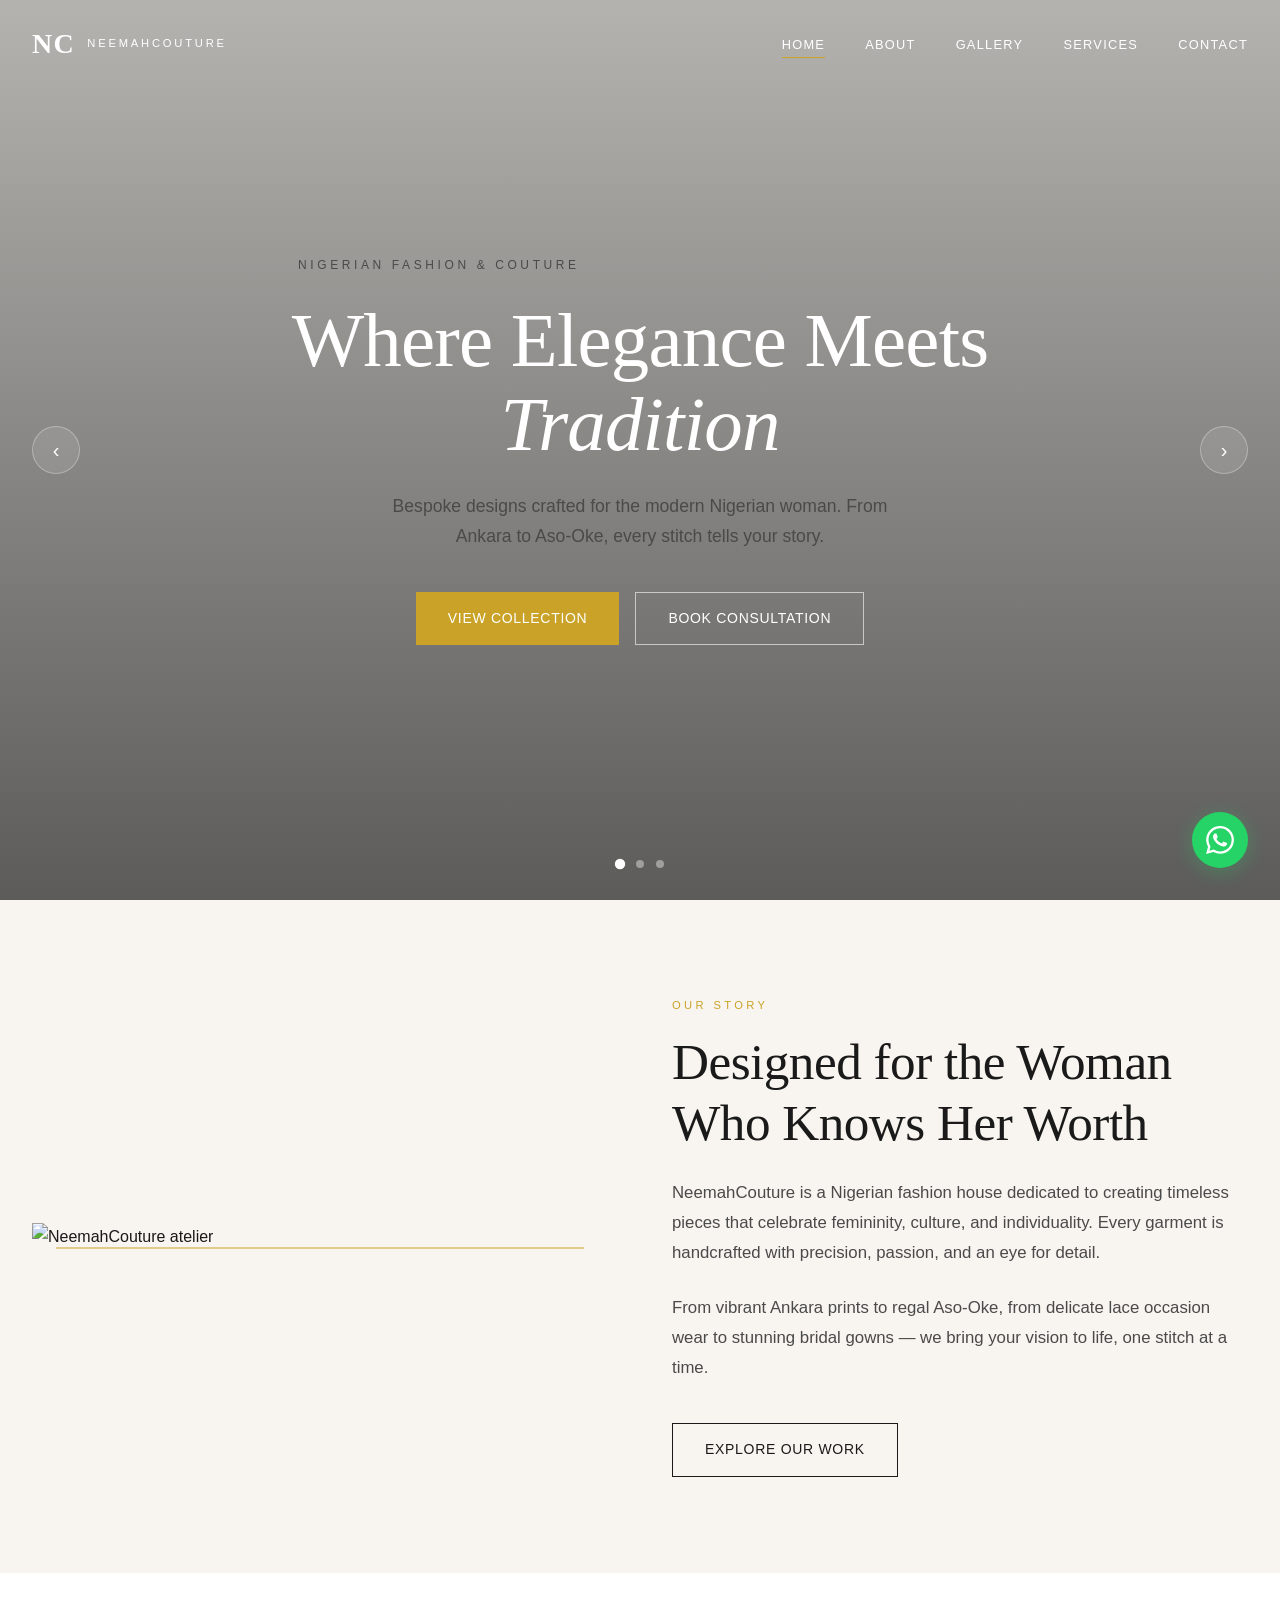
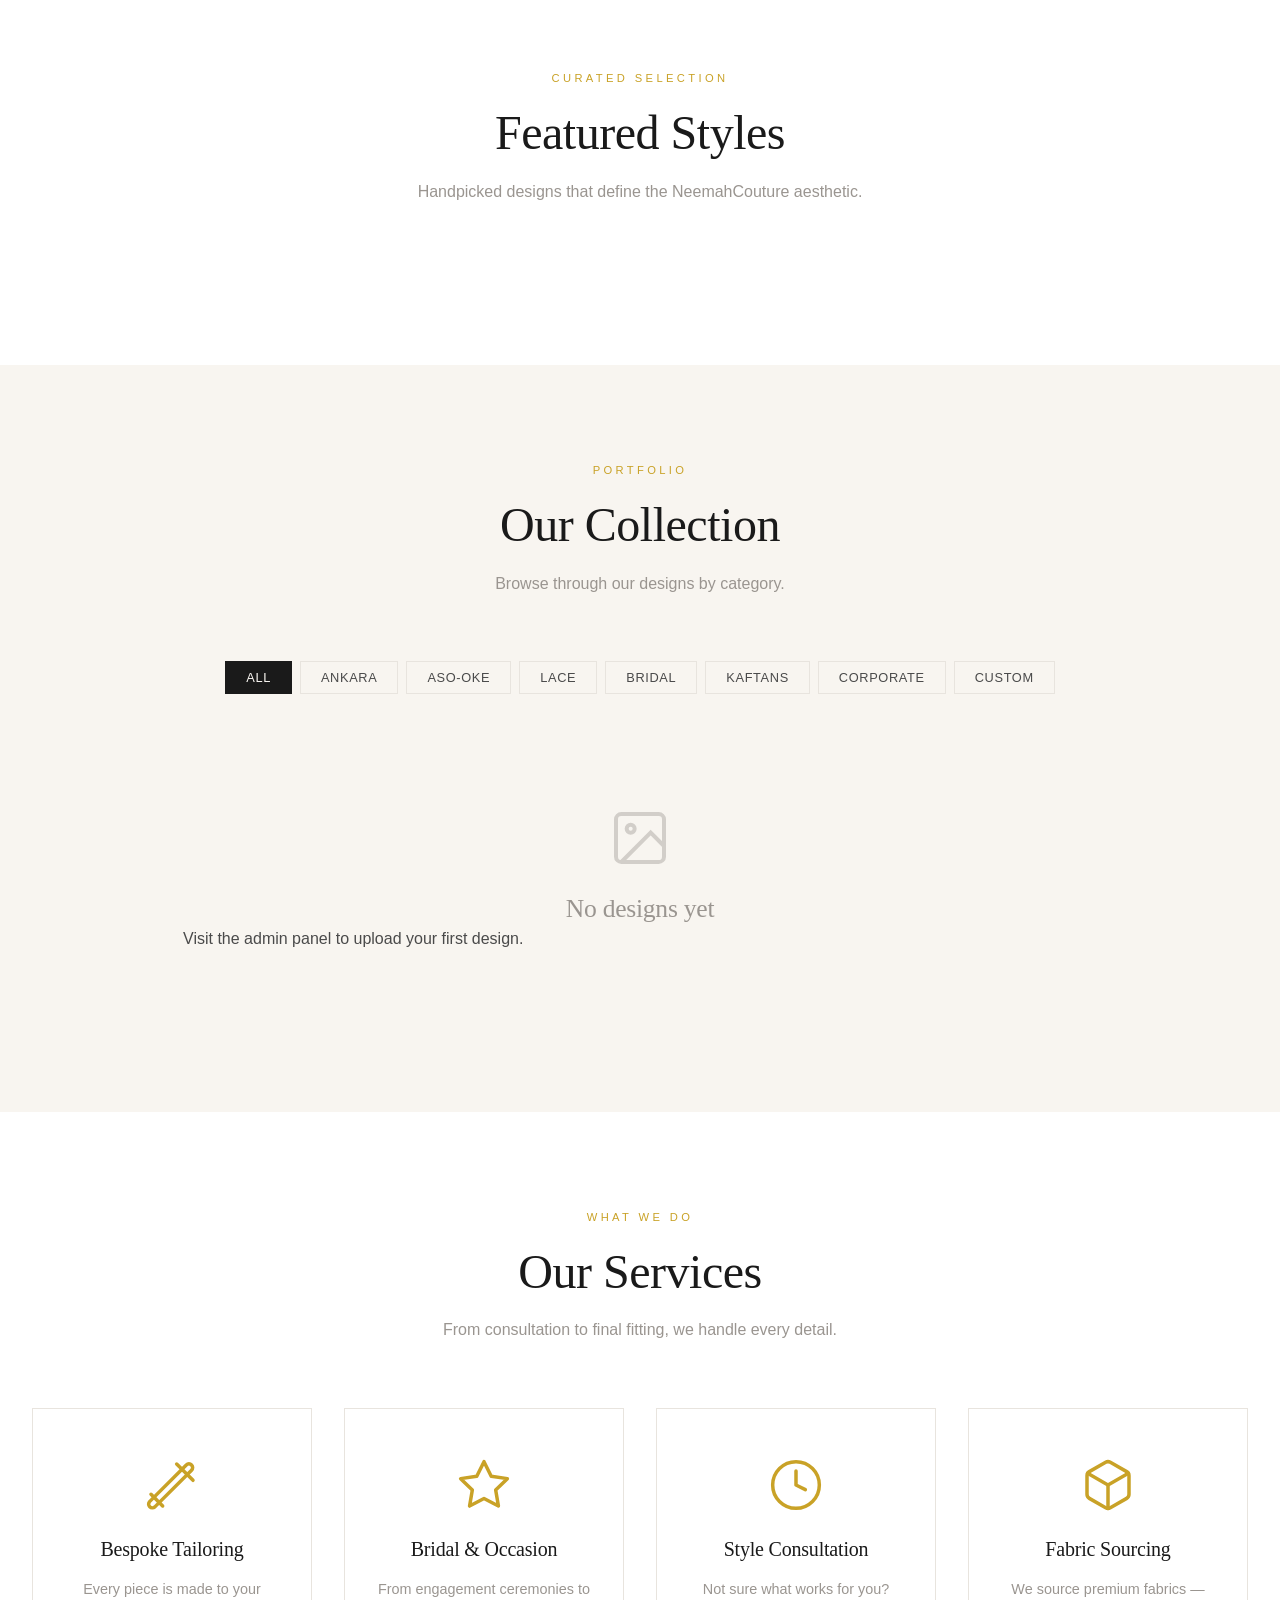
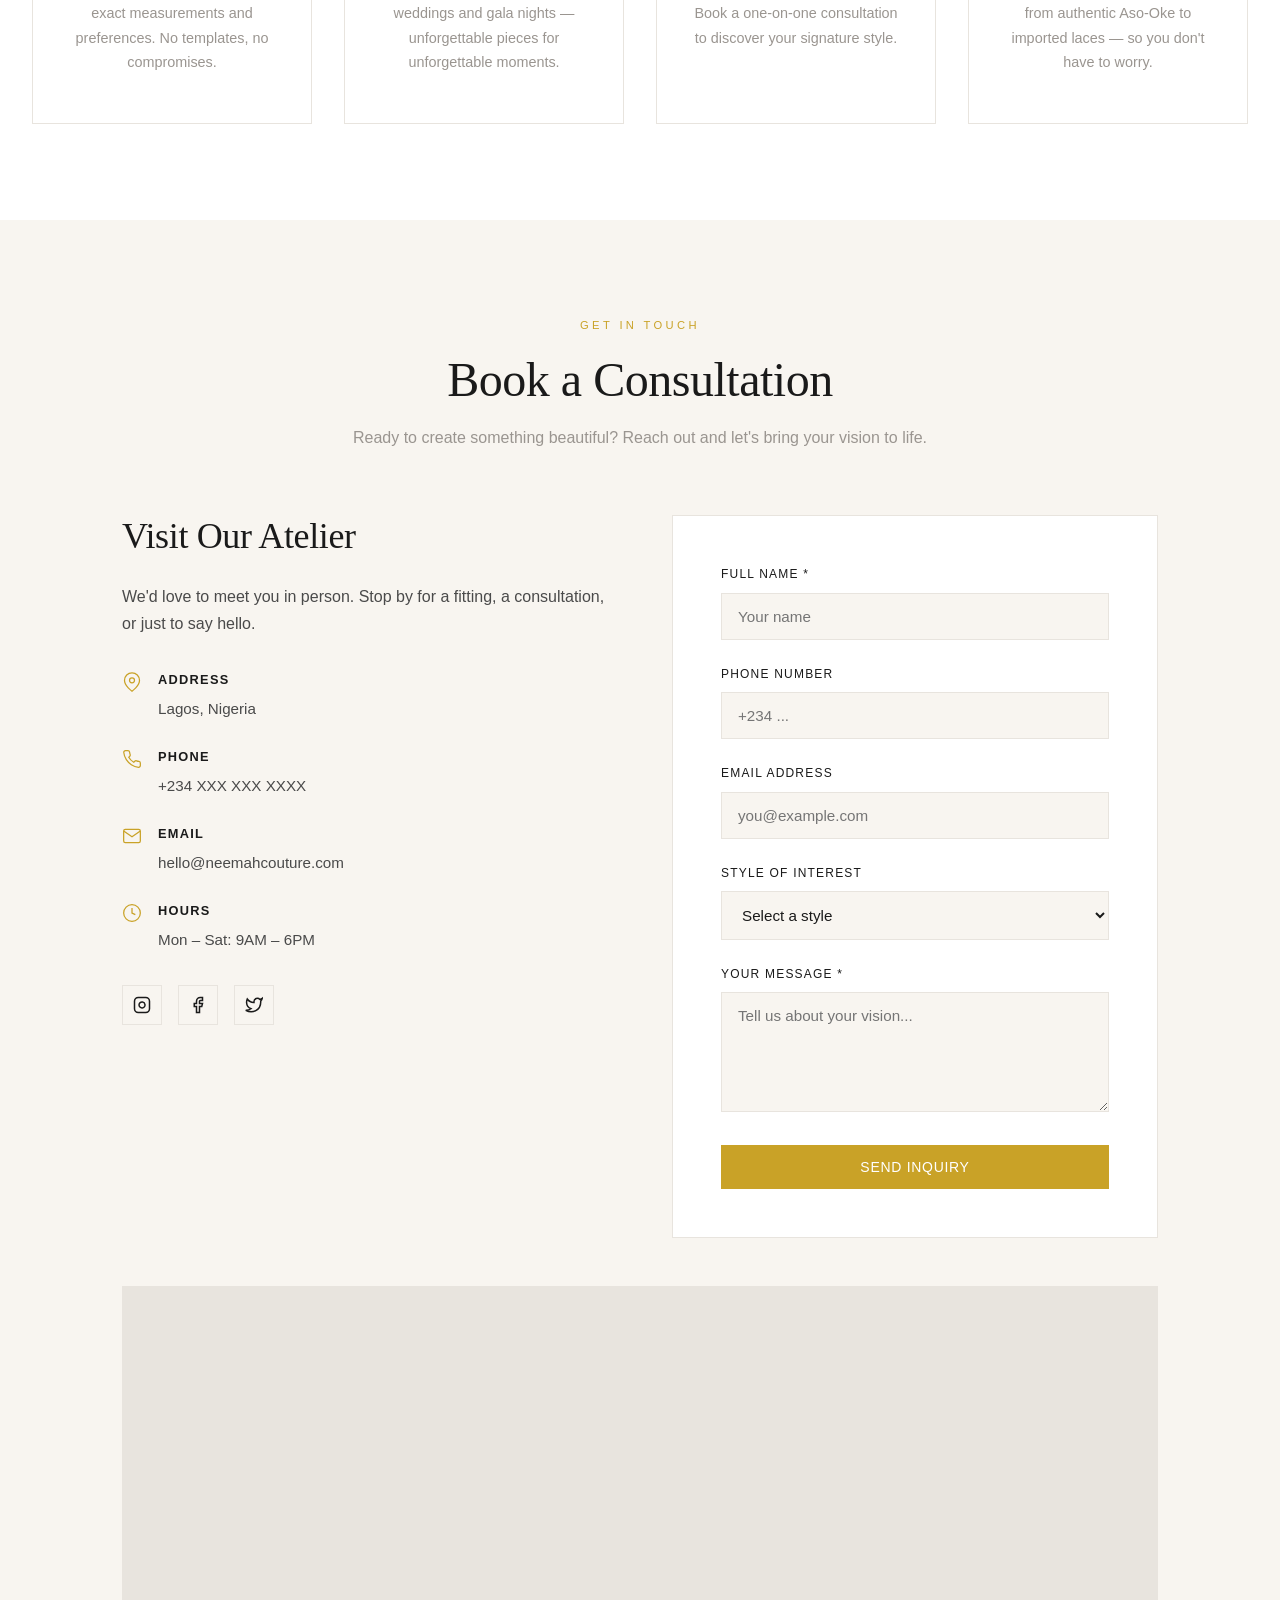
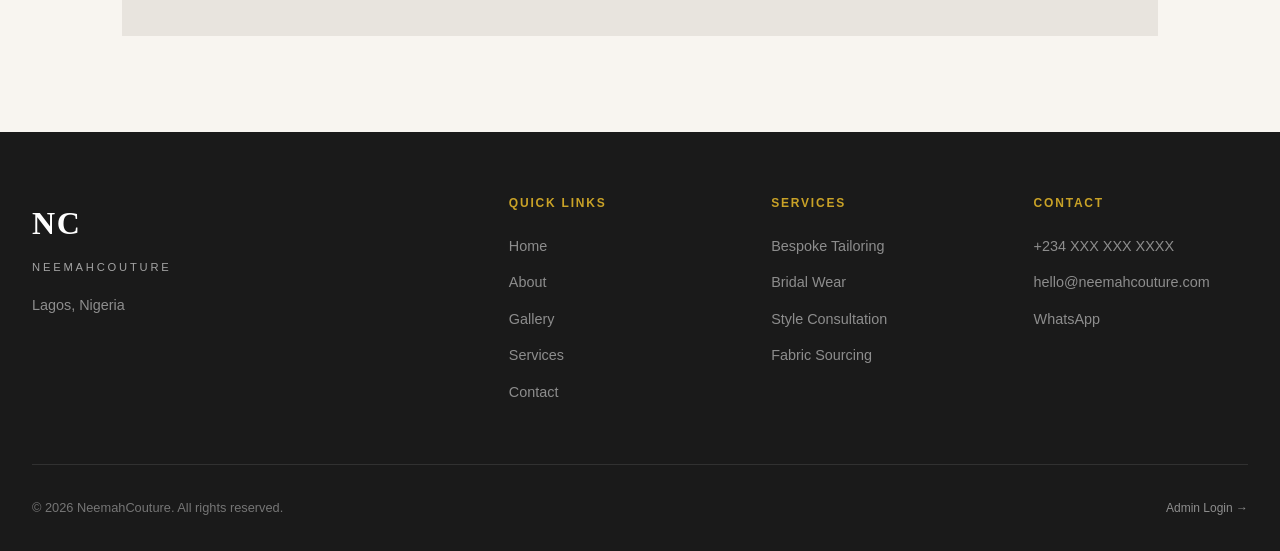
==== commit ce724418: "Add files via upload" ====
--- a/index.html
+++ b/index.html
@@ -585,7 +585,7 @@
       </div>
       <div class="footer-bottom">
         <p>&copy; 2026 NeemahCouture. All rights reserved.</p>
-        <p style="font-size:0.75rem;color:rgba(255,255,255,0.3);"><a href="admin.html" style="color:rgba(255,255,255,0.3);">Admin</a></p>
+        <p style="font-size:0.75rem;color:rgba(255,255,255,0.3);"><a href="admin.html" style="color:rgba(255,255,255,0.5);font-size:0.75rem;">Admin Login →</a></p>
       </div>
     </div>
   </footer>
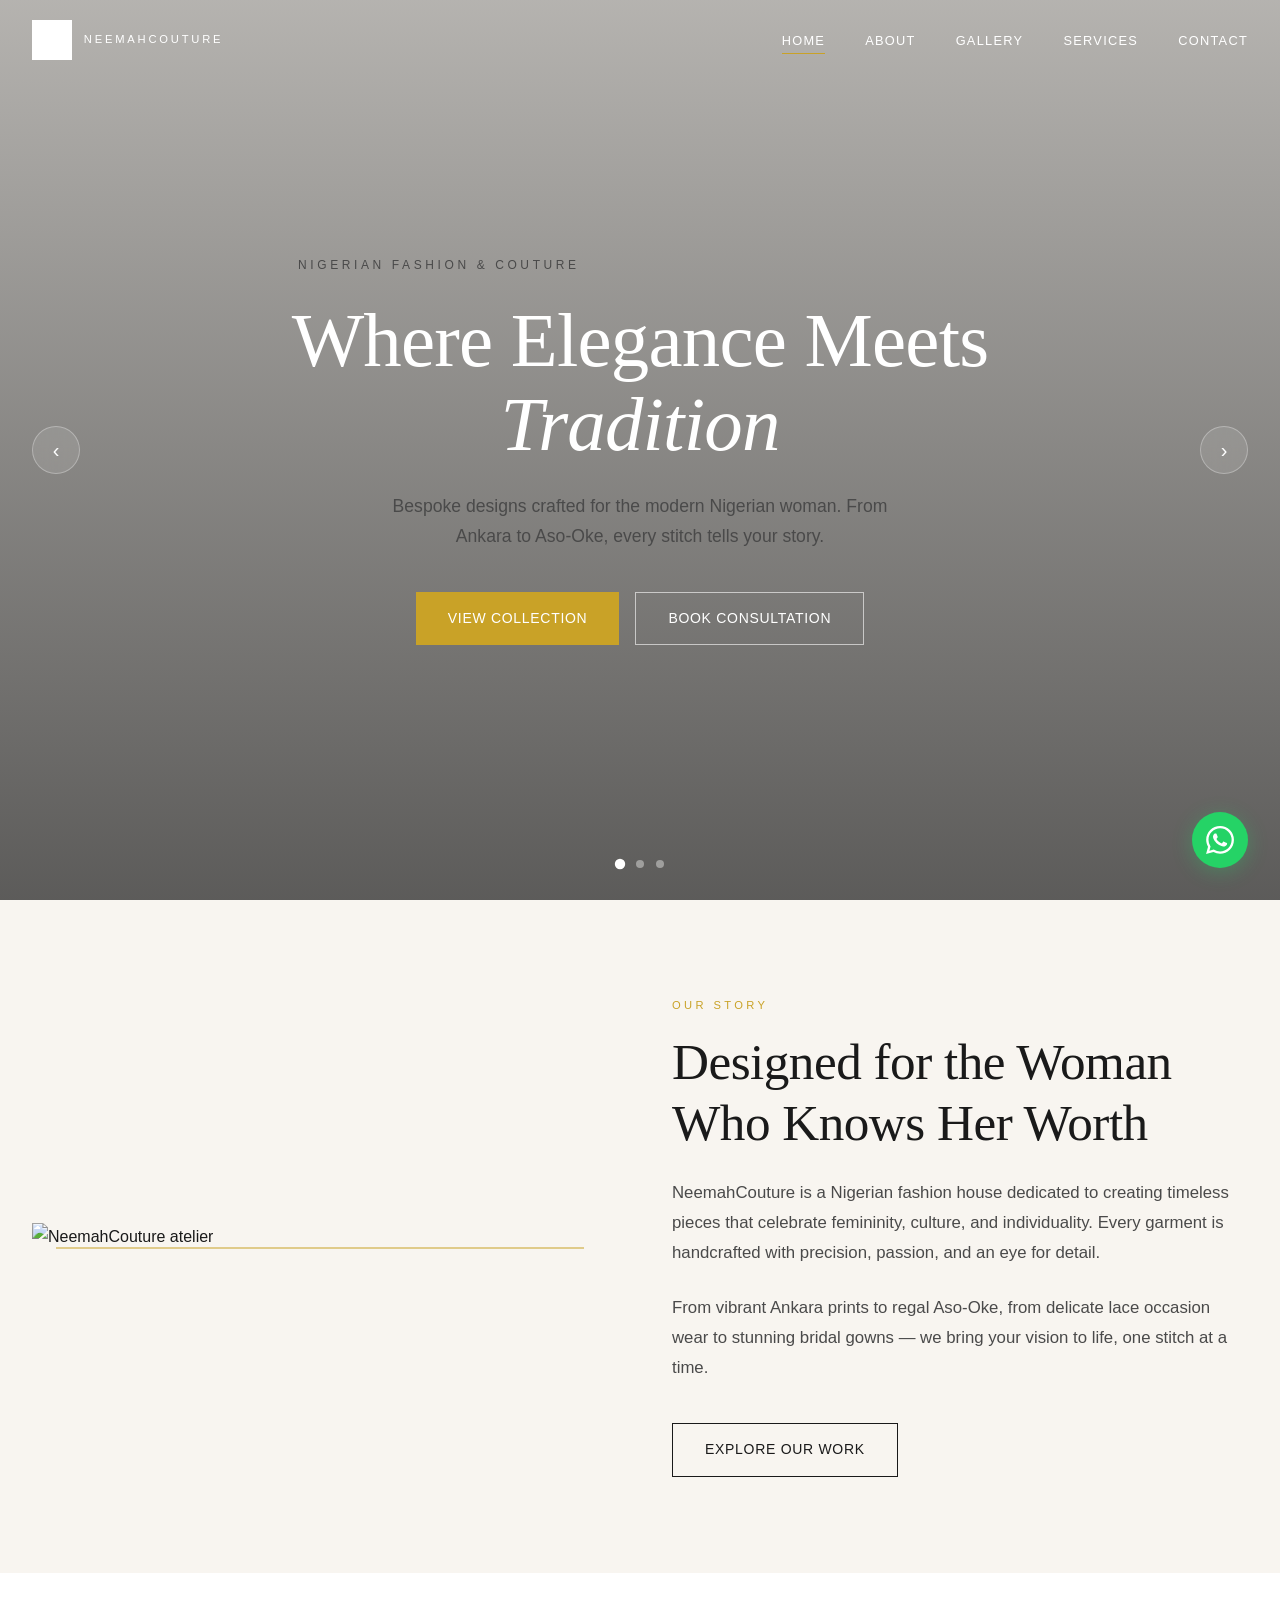
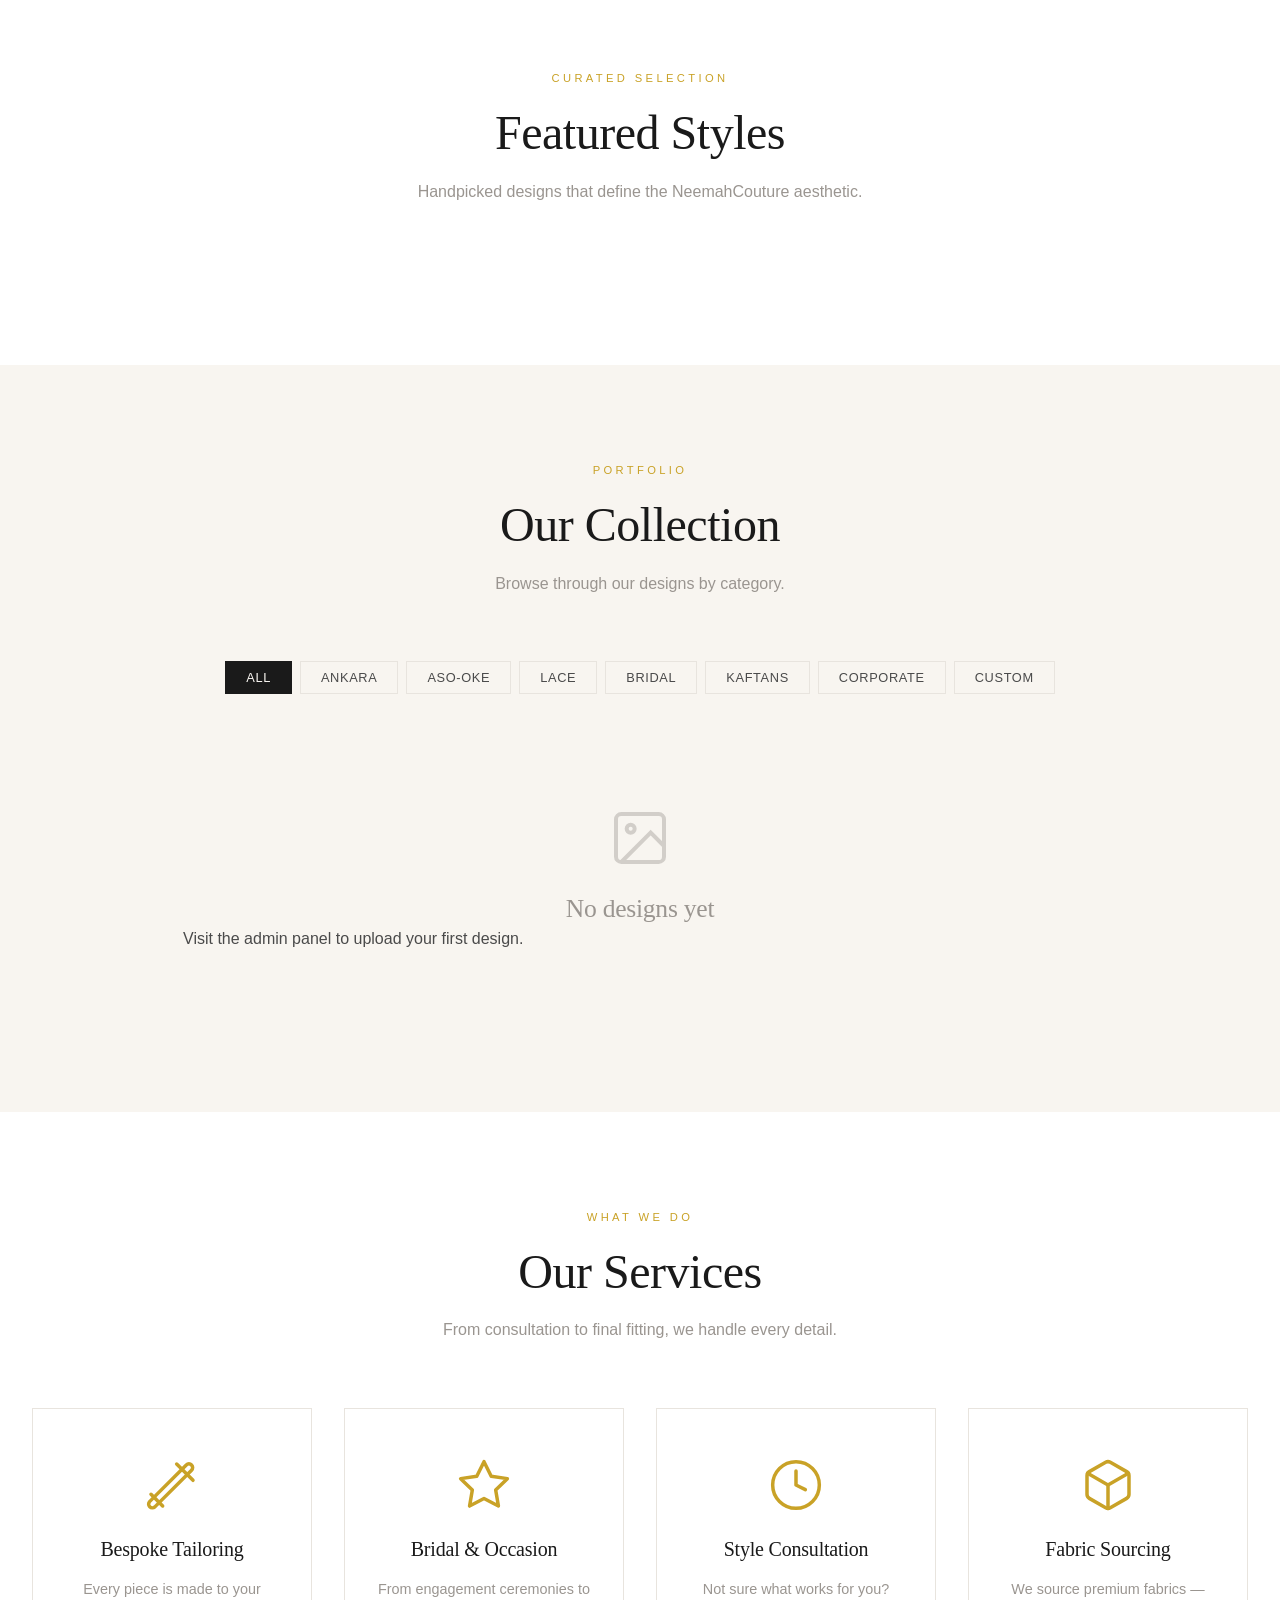
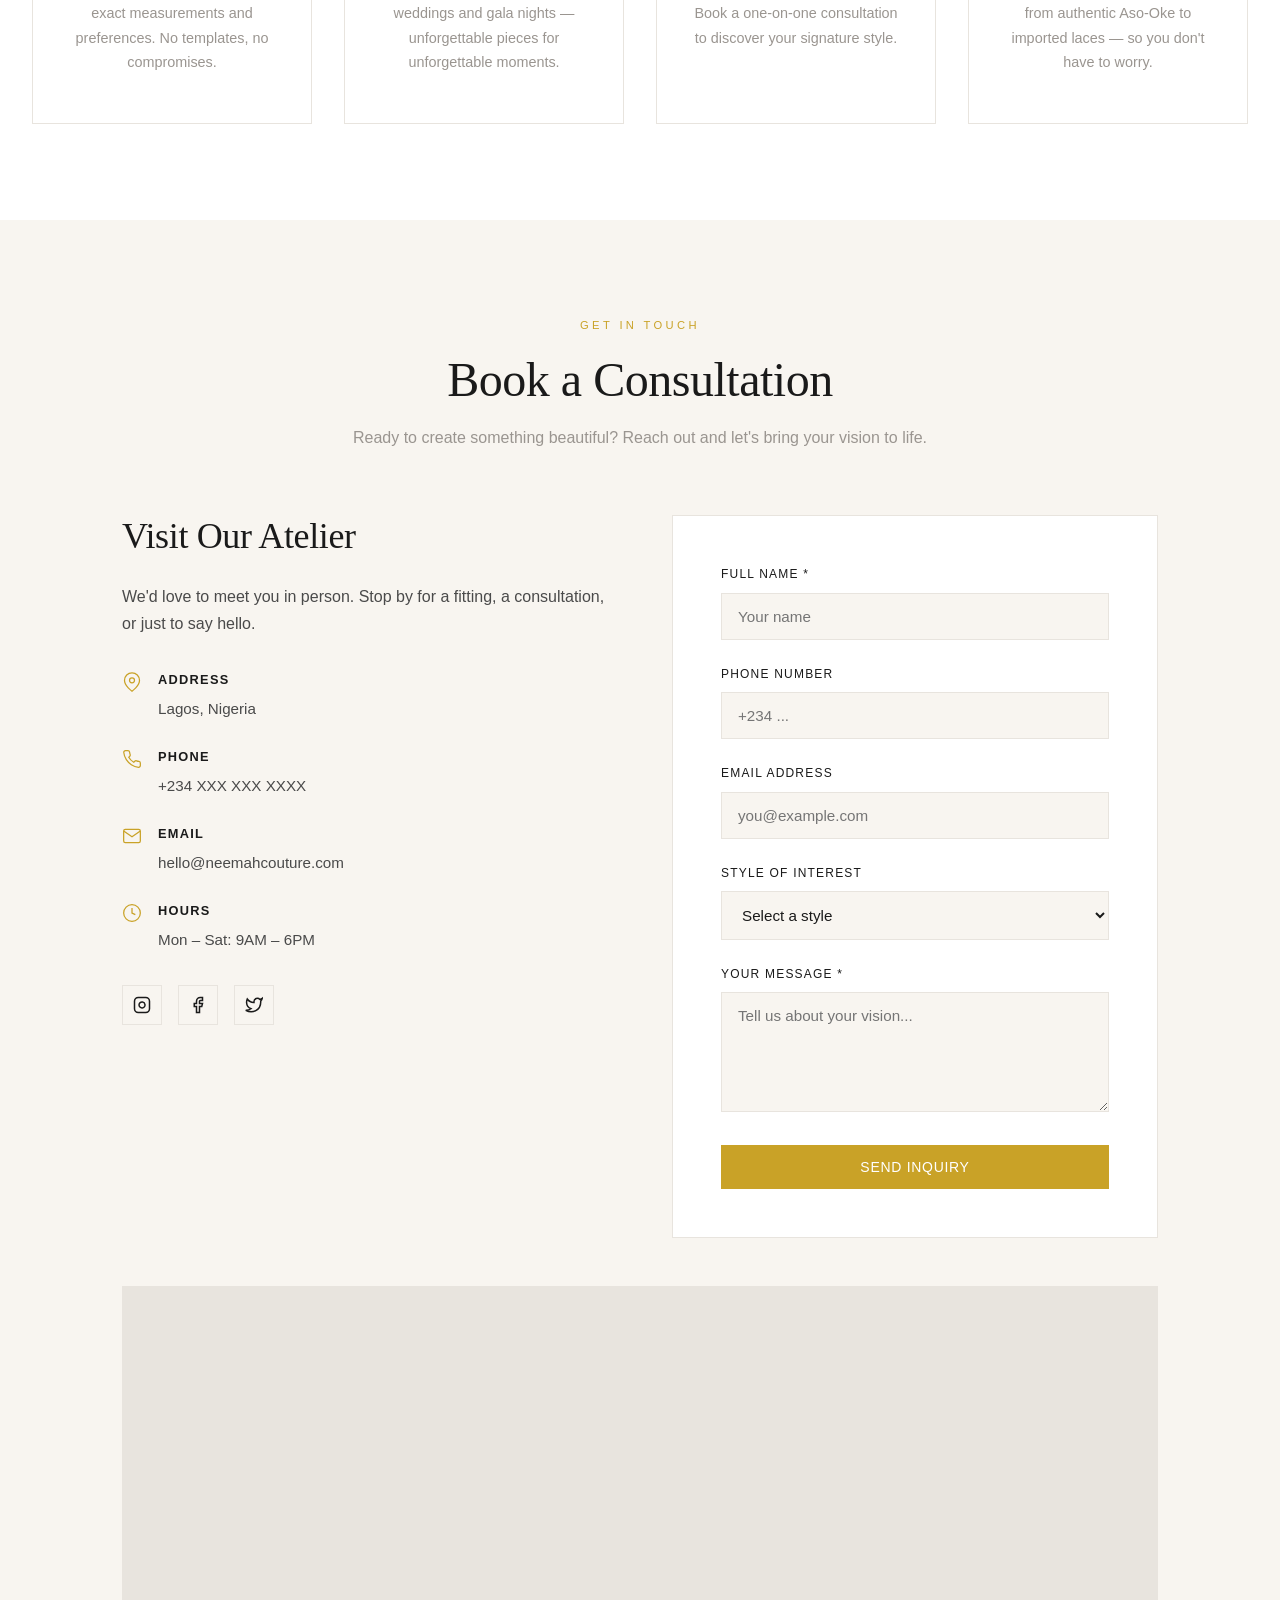
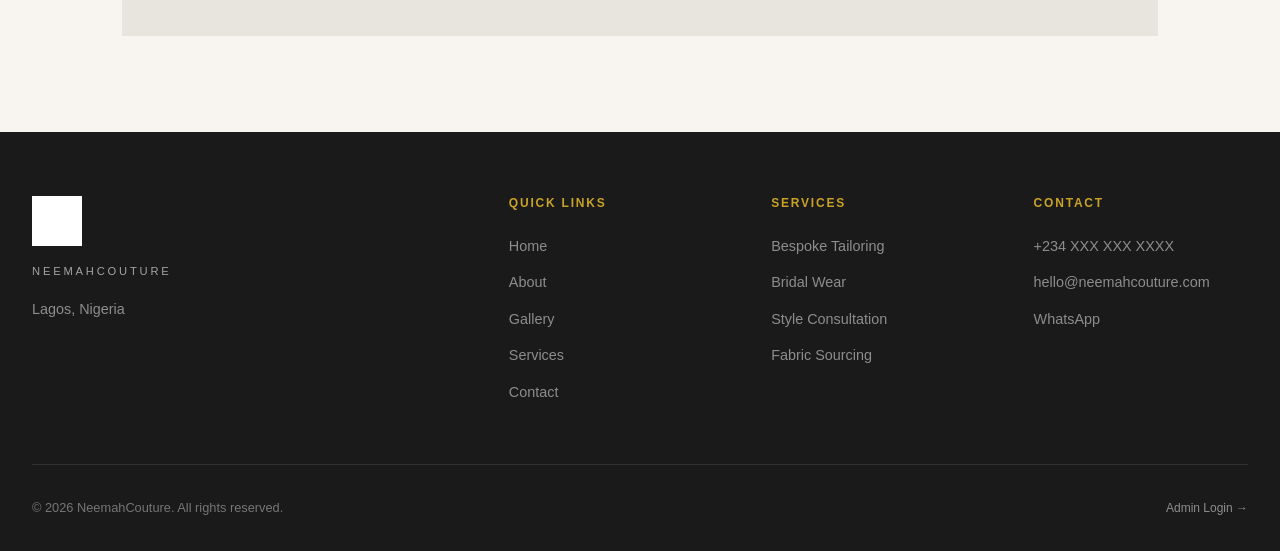
==== commit d817c228: "Add files via upload" ====
--- a/index.html
+++ b/index.html
@@ -324,6 +324,24 @@
 .reveal { opacity: 0; transform: translateY(30px); transition: all 0.8s ease; }
 .reveal.visible { opacity: 1; transform: translateY(0); }
 
+  
+  /* Logo Styles */
+  .logo-img {
+    height: 40px;
+    width: auto;
+    transition: filter 0.4s ease;
+    filter: brightness(0) invert(1); /* White on dark hero */
+  }
+  .navbar.scrolled .logo-img {
+    filter: none; /* Black on light background */
+  }
+  .footer-logo-img {
+    height: 50px;
+    width: auto;
+    margin-bottom: 0.5rem;
+    filter: brightness(0) invert(1);
+  }
+
   </style>
   <script src="https://cdn.jsdelivr.net/npm/@supabase/supabase-js@2/dist/umd/supabase.min.js"></script>
 </head>
@@ -333,7 +351,8 @@
   <nav class="navbar">
     <div class="nav-container">
       <a href="#" class="logo">
-        <span class="logo-monogram">NC</span>
+        <img src="./logo.png" alt="NeemahCouture" class="logo-img" id="nav-logo" onerror="this.style.display='none';this.nextElementSibling.style.display='inline'">
+        <span class="logo-monogram" style="display:none;">NC</span>
         <span class="logo-text">NeemahCouture</span>
       </a>
       <ul class="nav-links">
@@ -557,7 +576,8 @@
     <div class="container">
       <div class="footer-grid">
         <div class="footer-brand">
-          <div class="logo-monogram">NC</div>
+          <img src="./logo.png" alt="NeemahCouture" class="footer-logo-img" onerror="this.style.display='none';this.nextElementSibling.style.display='block'">
+          <div class="logo-monogram" style="display:none;">NC</div>
           <div class="logo-text">NeemahCouture</div>
           <p id="footer-address">Lagos, Nigeria</p>
         </div>
@@ -612,7 +632,7 @@
 // NEEMAHCOUTURE — Supabase Configuration
 // ============================================
 
-const SUPABASE_URL = 'https://bganzhvikvmjxgjevoz.supabase.co';
+const SUPABASE_URL = 'https://bganzhvikvmjxgjevoiz.supabase.co';
 const SUPABASE_ANON_KEY = 'sb_publishable_9kLKqZ5-sb5X20g_i5yAgQ_buu5MeJI';
 
 // Initialize Supabase client
